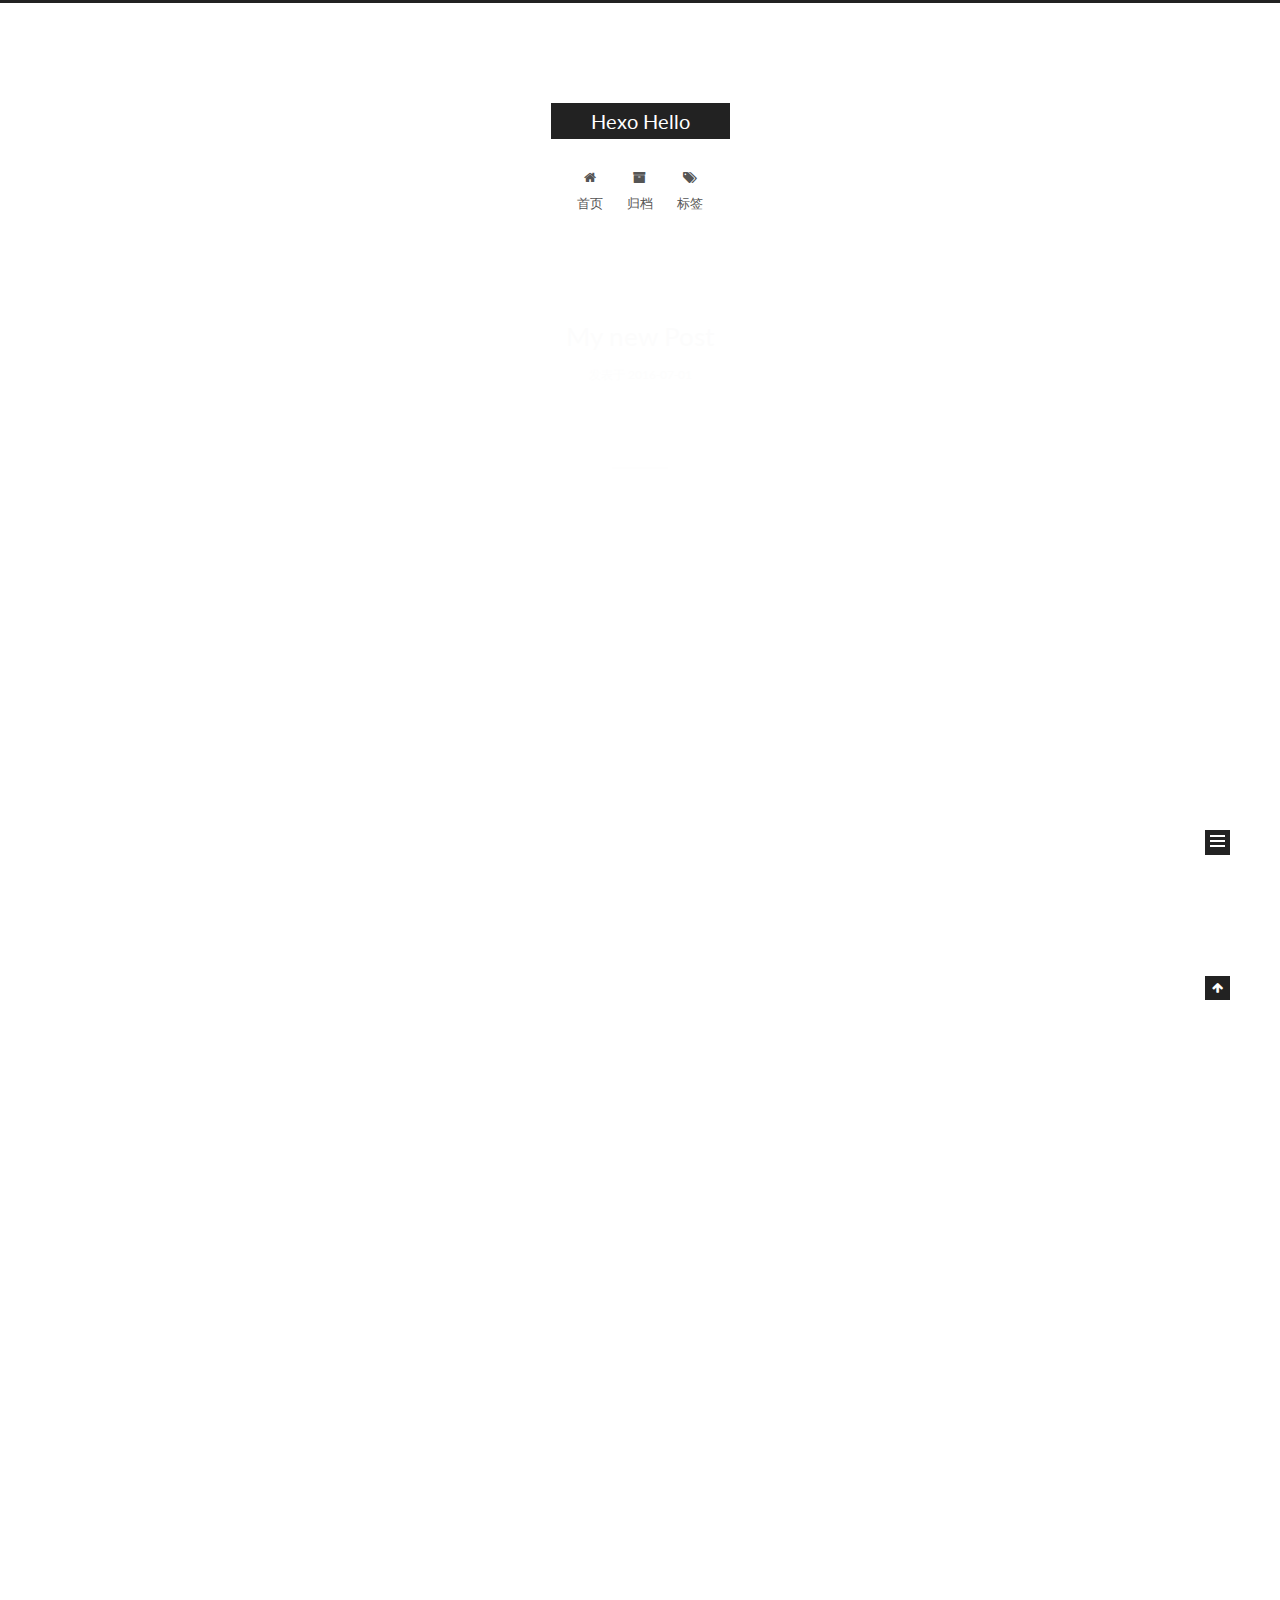
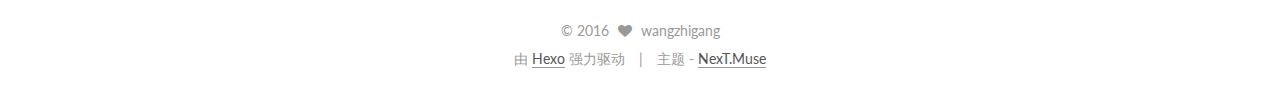
==== index.html @ 9150756c "Site updated: 2016-07-02 09:40:14" ====
<!doctype html>



  


<html class="theme-next muse use-motion">
<head>
  <meta charset="UTF-8"/>
<meta http-equiv="X-UA-Compatible" content="IE=edge,chrome=1" />
<meta name="viewport" content="width=device-width, initial-scale=1, maximum-scale=1"/>



<meta http-equiv="Cache-Control" content="no-transform" />
<meta http-equiv="Cache-Control" content="no-siteapp" />












  
  
  <link href="/vendors/fancybox/source/jquery.fancybox.css?v=2.1.5" rel="stylesheet" type="text/css" />




  
  
  
  

  
    
    
  

  

  

  

  

  
    
    
    <link href="//fonts.googleapis.com/css?family=Lato:300,300italic,400,400italic,700,700italic&subset=latin,latin-ext" rel="stylesheet" type="text/css">
  






<link href="/vendors/font-awesome/css/font-awesome.min.css?v=4.4.0" rel="stylesheet" type="text/css" />

<link href="/css/main.css?v=5.0.1" rel="stylesheet" type="text/css" />


  <meta name="keywords" content="Hexo, NexT" />








  <link rel="shortcut icon" type="image/x-icon" href="/favicon.ico?v=5.0.1" />






<meta property="og:type" content="website">
<meta property="og:title" content="Hexo Hello">
<meta property="og:url" content="http://yoursite.com/index.html">
<meta property="og:site_name" content="Hexo Hello">
<meta name="twitter:card" content="summary">
<meta name="twitter:title" content="Hexo Hello">



<script type="text/javascript" id="hexo.configuration">
  var NexT = window.NexT || {};
  var CONFIG = {
    scheme: 'Muse',
    sidebar: {"position":"left","display":"post"},
    fancybox: true,
    motion: true,
    duoshuo: {
      userId: 0,
      author: '博主'
    }
  };
</script>




  <link rel="canonical" href="http://yoursite.com/"/>

  <title> Hexo Hello </title>
</head>

<body itemscope itemtype="http://schema.org/WebPage" lang="zh-Hans">

  










  
  
    
  

  <div class="container one-collumn sidebar-position-left 
   page-home 
 ">
    <div class="headband"></div>

    <header id="header" class="header" itemscope itemtype="http://schema.org/WPHeader">
      <div class="header-inner"><div class="site-meta ">
  

  <div class="custom-logo-site-title">
    <a href="/"  class="brand" rel="start">
      <span class="logo-line-before"><i></i></span>
      <span class="site-title">Hexo Hello</span>
      <span class="logo-line-after"><i></i></span>
    </a>
  </div>
  <p class="site-subtitle"></p>
</div>

<div class="site-nav-toggle">
  <button>
    <span class="btn-bar"></span>
    <span class="btn-bar"></span>
    <span class="btn-bar"></span>
  </button>
</div>

<nav class="site-nav">
  

  
    <ul id="menu" class="menu">
      
        
        <li class="menu-item menu-item-home">
          <a href="/" rel="section">
            
              <i class="menu-item-icon fa fa-fw fa-home"></i> <br />
            
            首页
          </a>
        </li>
      
        
        <li class="menu-item menu-item-archives">
          <a href="/archives" rel="section">
            
              <i class="menu-item-icon fa fa-fw fa-archive"></i> <br />
            
            归档
          </a>
        </li>
      
        
        <li class="menu-item menu-item-tags">
          <a href="/tags" rel="section">
            
              <i class="menu-item-icon fa fa-fw fa-tags"></i> <br />
            
            标签
          </a>
        </li>
      

      
    </ul>
  

  
</nav>

 </div>
    </header>

    <main id="main" class="main">
      <div class="main-inner">
        <div class="content-wrap">
          <div id="content" class="content">
            
  <section id="posts" class="posts-expand">
    
      

  
  

  
  
  

  <article class="post post-type-normal " itemscope itemtype="http://schema.org/Article">

    
      <header class="post-header">

        
        
          <h1 class="post-title" itemprop="name headline">
            
            
              
                
                <a class="post-title-link" href="/2016/07/01/My-new-Post/" itemprop="url">
                  My new Post
                </a>
              
            
          </h1>
        

        <div class="post-meta">
          <span class="post-time">
            <span class="post-meta-item-icon">
              <i class="fa fa-calendar-o"></i>
            </span>
            <span class="post-meta-item-text">发表于</span>
            <time itemprop="dateCreated" datetime="2016-07-01T17:10:19+08:00" content="2016-07-01">
              2016-07-01
            </time>
          </span>

          

          
            
          

          

          
          

          
        </div>
      </header>
    


    <div class="post-body" itemprop="articleBody">

      
      

      
        
          
            
          
        
      
    </div>

    <div>
      
    </div>

    <div>
      
    </div>

    <footer class="post-footer">
      

      

      
      
        <div class="post-eof"></div>
      
    </footer>
  </article>


    
      

  
  

  
  
  

  <article class="post post-type-normal " itemscope itemtype="http://schema.org/Article">

    
      <header class="post-header">

        
        
          <h1 class="post-title" itemprop="name headline">
            
            
              
                
                <a class="post-title-link" href="/2016/07/01/hello-world/" itemprop="url">
                  Hello World
                </a>
              
            
          </h1>
        

        <div class="post-meta">
          <span class="post-time">
            <span class="post-meta-item-icon">
              <i class="fa fa-calendar-o"></i>
            </span>
            <span class="post-meta-item-text">发表于</span>
            <time itemprop="dateCreated" datetime="2016-07-01T16:45:03+08:00" content="2016-07-01">
              2016-07-01
            </time>
          </span>

          

          
            
          

          

          
          

          
        </div>
      </header>
    


    <div class="post-body" itemprop="articleBody">

      
      

      
        
          
            <p>Welcome to <a href="https://hexo.io/" target="_blank" rel="external">Hexo</a>! This is your very first post. Check <a href="https://hexo.io/docs/" target="_blank" rel="external">documentation</a> for more info. If you get any problems when using Hexo, you can find the answer in <a href="https://hexo.io/docs/troubleshooting.html" target="_blank" rel="external">troubleshooting</a> or you can ask me on <a href="https://github.com/hexojs/hexo/issues" target="_blank" rel="external">GitHub</a>.</p>
<h2 id="Quick-Start"><a href="#Quick-Start" class="headerlink" title="Quick Start"></a>Quick Start</h2><h3 id="Create-a-new-post"><a href="#Create-a-new-post" class="headerlink" title="Create a new post"></a>Create a new post</h3><figure class="highlight bash"><table><tr><td class="gutter"><pre><div class="line">1</div></pre></td><td class="code"><pre><div class="line">$ hexo new <span class="string">"My New Post"</span></div></pre></td></tr></table></figure>
<p>More info: <a href="https://hexo.io/docs/writing.html" target="_blank" rel="external">Writing</a></p>
<h3 id="Run-server"><a href="#Run-server" class="headerlink" title="Run server"></a>Run server</h3><figure class="highlight bash"><table><tr><td class="gutter"><pre><div class="line">1</div></pre></td><td class="code"><pre><div class="line">$ hexo server</div></pre></td></tr></table></figure>
<p>More info: <a href="https://hexo.io/docs/server.html" target="_blank" rel="external">Server</a></p>
<h3 id="Generate-static-files"><a href="#Generate-static-files" class="headerlink" title="Generate static files"></a>Generate static files</h3><figure class="highlight bash"><table><tr><td class="gutter"><pre><div class="line">1</div></pre></td><td class="code"><pre><div class="line">$ hexo generate</div></pre></td></tr></table></figure>
<p>More info: <a href="https://hexo.io/docs/generating.html" target="_blank" rel="external">Generating</a></p>
<h3 id="Deploy-to-remote-sites"><a href="#Deploy-to-remote-sites" class="headerlink" title="Deploy to remote sites"></a>Deploy to remote sites</h3><figure class="highlight bash"><table><tr><td class="gutter"><pre><div class="line">1</div></pre></td><td class="code"><pre><div class="line">$ hexo deploy</div></pre></td></tr></table></figure>
<p>More info: <a href="https://hexo.io/docs/deployment.html" target="_blank" rel="external">Deployment</a></p>

          
        
      
    </div>

    <div>
      
    </div>

    <div>
      
    </div>

    <footer class="post-footer">
      

      

      
      
        <div class="post-eof"></div>
      
    </footer>
  </article>


    
  </section>

  


          </div>
          


          

        </div>
        
          
  
  <div class="sidebar-toggle">
    <div class="sidebar-toggle-line-wrap">
      <span class="sidebar-toggle-line sidebar-toggle-line-first"></span>
      <span class="sidebar-toggle-line sidebar-toggle-line-middle"></span>
      <span class="sidebar-toggle-line sidebar-toggle-line-last"></span>
    </div>
  </div>

  <aside id="sidebar" class="sidebar">
    <div class="sidebar-inner">

      

      

      <section class="site-overview sidebar-panel  sidebar-panel-active ">
        <div class="site-author motion-element" itemprop="author" itemscope itemtype="http://schema.org/Person">
          <img class="site-author-image" itemprop="image"
               src="/images/avatar.gif"
               alt="wangzhigang" />
          <p class="site-author-name" itemprop="name">wangzhigang</p>
          <p class="site-description motion-element" itemprop="description"></p>
        </div>
        <nav class="site-state motion-element">
          <div class="site-state-item site-state-posts">
            <a href="/archives">
              <span class="site-state-item-count">2</span>
              <span class="site-state-item-name">日志</span>
            </a>
          </div>

          

          

        </nav>

        

        <div class="links-of-author motion-element">
          
        </div>

        
        

        
        

      </section>

      

    </div>
  </aside>


        
      </div>
    </main>

    <footer id="footer" class="footer">
      <div class="footer-inner">
        <div class="copyright" >
  
  &copy; 
  <span itemprop="copyrightYear">2016</span>
  <span class="with-love">
    <i class="fa fa-heart"></i>
  </span>
  <span class="author" itemprop="copyrightHolder">wangzhigang</span>
</div>

<div class="powered-by">
  由 <a class="theme-link" href="http://hexo.io">Hexo</a> 强力驱动
</div>

<div class="theme-info">
  主题 -
  <a class="theme-link" href="https://github.com/iissnan/hexo-theme-next">
    NexT.Muse
  </a>
</div>

        

        
      </div>
    </footer>

    <div class="back-to-top">
      <i class="fa fa-arrow-up"></i>
    </div>
  </div>

  

<script type="text/javascript">
  if (Object.prototype.toString.call(window.Promise) !== '[object Function]') {
    window.Promise = null;
  }
</script>









  



  
  <script type="text/javascript" src="/vendors/jquery/index.js?v=2.1.3"></script>

  
  <script type="text/javascript" src="/vendors/fastclick/lib/fastclick.min.js?v=1.0.6"></script>

  
  <script type="text/javascript" src="/vendors/jquery_lazyload/jquery.lazyload.js?v=1.9.7"></script>

  
  <script type="text/javascript" src="/vendors/velocity/velocity.min.js?v=1.2.1"></script>

  
  <script type="text/javascript" src="/vendors/velocity/velocity.ui.min.js?v=1.2.1"></script>

  
  <script type="text/javascript" src="/vendors/fancybox/source/jquery.fancybox.pack.js?v=2.1.5"></script>


  


  <script type="text/javascript" src="/js/src/utils.js?v=5.0.1"></script>

  <script type="text/javascript" src="/js/src/motion.js?v=5.0.1"></script>



  
  

  

  


  <script type="text/javascript" src="/js/src/bootstrap.js?v=5.0.1"></script>



  



  




  
  
  

  

  

</body>
</html>
---- css/main.css ----
/* normalize.css v3.0.2 | MIT License | git.io/normalize */
html {
  font-family: sans-serif; /* 1 */
  -ms-text-size-adjust: 100%; /* 2 */
  -webkit-text-size-adjust: 100%; /* 2 */
}
body {
  margin: 0;
}
article,
aside,
details,
figcaption,
figure,
footer,
header,
hgroup,
main,
menu,
nav,
section,
summary {
  display: block;
}
audio,
canvas,
progress,
video {
  display: inline-block; /* 1 */
  vertical-align: baseline; /* 2 */
}
audio:not([controls]) {
  display: none;
  height: 0;
}
[hidden],
template {
  display: none;
}
a {
  background-color: transparent;
}
a:active,
a:hover {
  outline: 0;
}
abbr[title] {
  border-bottom: 1px dotted;
}
b,
strong {
  font-weight: bold;
}
dfn {
  font-style: italic;
}
h1 {
  font-size: 2em;
  margin: 0.67em 0;
}
mark {
  background: #ff0;
  color: #000;
}
small {
  font-size: 80%;
}
sub,
sup {
  font-size: 75%;
  line-height: 0;
  position: relative;
  vertical-align: baseline;
}
sup {
  top: -0.5em;
}
sub {
  bottom: -0.25em;
}
img {
  border: 0;
}
svg:not(:root) {
  overflow: hidden;
}
figure {
  margin: 1em 40px;
}
hr {
  -moz-box-sizing: content-box;
  box-sizing: content-box;
  height: 0;
}
pre {
  overflow: auto;
}
code,
kbd,
pre,
samp {
  font-family: monospace, monospace;
  font-size: 1em;
}
button,
input,
optgroup,
select,
textarea {
  color: inherit; /* 1 */
  font: inherit; /* 2 */
  margin: 0; /* 3 */
}
button {
  overflow: visible;
}
button,
select {
  text-transform: none;
}
button,
html input[type="button"],
input[type="reset"],
input[type="submit"] {
  -webkit-appearance: button; /* 2 */
  cursor: pointer; /* 3 */
}
button[disabled],
html input[disabled] {
  cursor: default;
}
button::-moz-focus-inner,
input::-moz-focus-inner {
  border: 0;
  padding: 0;
}
input {
  line-height: normal;
}
input[type="checkbox"],
input[type="radio"] {
  box-sizing: border-box; /* 1 */
  padding: 0; /* 2 */
}
input[type="number"]::-webkit-inner-spin-button,
input[type="number"]::-webkit-outer-spin-button {
  height: auto;
}
input[type="search"] {
  -webkit-appearance: textfield; /* 1 */
  -moz-box-sizing: content-box;
  -webkit-box-sizing: content-box; /* 2 */
  box-sizing: content-box;
}
input[type="search"]::-webkit-search-cancel-button,
input[type="search"]::-webkit-search-decoration {
  -webkit-appearance: none;
}
fieldset {
  border: 1px solid #c0c0c0;
  margin: 0 2px;
  padding: 0.35em 0.625em 0.75em;
}
legend {
  border: 0; /* 1 */
  padding: 0; /* 2 */
}
textarea {
  overflow: auto;
}
optgroup {
  font-weight: bold;
}
table {
  border-collapse: collapse;
  border-spacing: 0;
}
td,
th {
  padding: 0;
}
::selection {
  background: #262a30;
  color: #fff;
}
body {
  position: relative;
  font-family: 'Lato', "PingFang SC", "Microsoft YaHei", sans-serif;
  font-size: 14px;
  line-height: 2;
  color: #555;
  background: #fff;
}
@media (max-width: 767px) {
  body {
    padding-right: 0 !important;
  }
}
@media (min-width: 768px) and (max-width: 991px) {
  body {
    padding-right: 0 !important;
  }
}
@media (min-width: 1600px) {
  body {
    font-size: 16px;
  }
}
h1,
h2,
h3,
h4,
h5,
h6 {
  margin: 0;
  padding: 0;
  font-weight: bold;
  line-height: 1.5;
  font-family: 'Lato', "PingFang SC", "Microsoft YaHei", sans-serif;
}
h2,
h3,
h4,
h5,
h6 {
  margin: 20px 0 15px;
}
h1 {
  font-size: 22px;
}
@media (max-width: 767px) {
  h1 {
    font-size: 18px;
  }
}
h2 {
  font-size: 20px;
}
@media (max-width: 767px) {
  h2 {
    font-size: 16px;
  }
}
h3 {
  font-size: 18px;
}
@media (max-width: 767px) {
  h3 {
    font-size: 14px;
  }
}
h4 {
  font-size: 16px;
}
@media (max-width: 767px) {
  h4 {
    font-size: 12px;
  }
}
h5 {
  font-size: 14px;
}
@media (max-width: 767px) {
  h5 {
    font-size: 10px;
  }
}
h6 {
  font-size: 12px;
}
@media (max-width: 767px) {
  h6 {
    font-size: 8px;
  }
}
p {
  margin: 0 0 25px 0;
}
a {
  color: #555;
  text-decoration: none;
  border-bottom: 1px solid #999;
  word-wrap: break-word;
}
a:hover {
  color: #222;
  border-bottom-color: #222;
}
ul {
  list-style: none;
}
blockquote {
  margin: 0;
  padding: 0;
}
img {
  display: block;
  margin: auto;
  max-width: 100%;
  height: auto;
}
hr {
  margin: 40px 0;
  height: 3px;
  border: none;
  background-color: #ddd;
  background-image: repeating-linear-gradient(-45deg, #fff, #fff 4px, transparent 4px, transparent 8px);
}
blockquote {
  padding: 0 15px;
  color: #666;
  border-left: 4px solid #ddd;
}
blockquote cite::before {
  content: "-";
  padding: 0 5px;
}
dt {
  font-weight: 700;
}
dd {
  margin: 0;
  padding: 0;
}
.text-left {
  text-align: left;
}
.text-center {
  text-align: center;
}
.text-right {
  text-align: right;
}
.text-justify {
  text-align: justify;
}
.text-nowrap {
  white-space: nowrap;
}
.text-lowercase {
  text-transform: lowercase;
}
.text-uppercase {
  text-transform: uppercase;
}
.text-capitalize {
  text-transform: capitalize;
}
.center-block {
  display: block;
  margin-left: auto;
  margin-right: auto;
}
.clearfix:before,
.clearfix:after {
  content: " ";
  display: table;
}
.clearfix:after {
  clear: both;
}
.pullquote {
  width: 45%;
}
.pullquote.left {
  float: left;
  margin-left: 5px;
  margin-right: 10px;
}
.pullquote.right {
  float: right;
  margin-left: 10px;
  margin-right: 5px;
}
.affix.affix.affix {
  position: fixed;
}
.translation {
  margin-top: -20px;
  font-size: 14px;
  color: #999;
}
.scrollbar-measure {
  width: 100px;
  height: 100px;
  overflow: scroll;
  position: absolute;
  top: -9999px;
}
.use-motion .motion-element {
  opacity: 0;
}
#local-search-input {
  padding: 3px;
  border: none;
  text-indent: 14px;
  border-radius: 0;
  width: 140px;
  outline: none;
  border-bottom: 1px solid #999;
  background: inherit;
  opacity: 0.5;
}
#local-search-input:focus {
  opacity: 1;
}
.search-icon {
  position: absolute;
  top: 9px;
}
table {
  margin: 20px 0;
  width: 100%;
  border-collapse: collapse;
  border-spacing: 0;
  border: 1px solid #ddd;
  font-size: 14px;
  table-layout: fixed;
  word-wrap: break-all;
}
table>tbody>tr:nth-of-type(odd) {
  background-color: #f9f9f9;
}
table>tbody>tr:hover {
  background-color: #f5f5f5;
}
caption,
th,
td {
  padding: 8px;
  text-align: left;
  vertical-align: middle;
  font-weight: normal;
}
th,
td {
  border-bottom: 3px solid #ddd;
  border-right: 1px solid #eee;
}
th {
  padding-bottom: 10px;
  font-weight: 700;
}
td {
  border-bottom-width: 1px;
}
html,
body {
  height: 100%;
}
.container {
  position: relative;
  min-height: 100%;
}
.header-inner {
  margin: 0 auto;
  padding: 100px 0 70px;
  width: 700px;
}
@media (min-width: 1600px) {
  .container .header-inner {
    width: 900px;
  }
}
.main {
  padding-bottom: 150px;
}
.main-inner {
  margin: 0 auto;
  width: 700px;
}
@media (min-width: 1600px) {
  .container .main-inner {
    width: 900px;
  }
}
.footer {
  position: absolute;
  left: 0;
  bottom: 0;
  width: 100%;
  min-height: 50px;
}
.footer-inner {
  box-sizing: border-box;
  margin: 20px auto;
  width: 700px;
}
@media (min-width: 1600px) {
  .container .footer-inner {
    width: 900px;
  }
}
pre,
.highlight {
  overflow: auto;
  margin: 20px 0;
  padding: 15px;
  font-size: 13px;
  color: #4d4d4c;
  background: #f7f7f7;
  line-height: 1.6;
}
pre,
code {
  font-family: consolas, Menlo, "PingFang SC", "Microsoft YaHei", monospace;
}
code {
  padding: 2px 4px;
  word-break: break-all;
  color: #555;
  background: #eee;
  border-radius: 4px;
  font-size: 13px;
}
pre code {
  padding: 0;
  color: #4d4d4c;
  background: none;
  text-shadow: none;
}
.highlight pre {
  border: none;
  margin: 0;
  padding: 1px;
}
.highlight table {
  margin: 0;
  width: auto;
  border: none;
}
.highlight td {
  border: none;
  padding: 0;
}
.highlight figcaption {
  font-size: 1em;
  color: #4d4d4c;
  line-height: 1em;
  margin-bottom: 1em;
}
.highlight figcaption:before,
.highlight figcaption:after {
  content: " ";
  display: table;
}
.highlight figcaption:after {
  clear: both;
}
.highlight figcaption a {
  float: right;
  color: #4d4d4c;
}
.highlight figcaption a:hover {
  border-bottom-color: #4d4d4c;
}
.highlight .gutter pre {
  color: #666;
  text-align: right;
  padding-right: 20px;
}
.highlight .line {
  height: 20px;
}
.gist table {
  width: auto;
}
.gist table td {
  border: none;
}
pre .comment {
  color: #8e908c;
}
pre .variable,
pre .attribute,
pre .tag,
pre .regexp,
pre .ruby .constant,
pre .xml .tag .title,
pre .xml .pi,
pre .xml .doctype,
pre .html .doctype,
pre .css .id,
pre .css .class,
pre .css .pseudo {
  color: #c82829;
}
pre .number,
pre .preprocessor,
pre .built_in,
pre .literal,
pre .params,
pre .constant,
pre .command {
  color: #f5871f;
}
pre .ruby .class .title,
pre .css .rules .attribute,
pre .string,
pre .value,
pre .inheritance,
pre .header,
pre .ruby .symbol,
pre .xml .cdata,
pre .special,
pre .number,
pre .formula {
  color: #718c00;
}
pre .title,
pre .css .hexcolor {
  color: #3e999f;
}
pre .function,
pre .python .decorator,
pre .python .title,
pre .ruby .function .title,
pre .ruby .title .keyword,
pre .perl .sub,
pre .javascript .title,
pre .coffeescript .title {
  color: #4271ae;
}
pre .keyword,
pre .javascript .function {
  color: #8959a8;
}
.full-image.full-image.full-image {
  border: none;
  max-width: 100%;
  width: auto;
  margin: 20px auto;
}
@media (min-width: 992px) {
  .full-image.full-image.full-image {
    max-width: none;
    width: 126%;
    margin: 0 -13%;
  }
}
.blockquote-center,
.page-home .post-type-quote blockquote,
.page-post-detail .post-type-quote blockquote {
  position: relative;
  margin: 40px 0;
  padding: 0;
  border-left: none;
  text-align: center;
}
.blockquote-center::before,
.page-home .post-type-quote blockquote::before,
.page-post-detail .post-type-quote blockquote::before,
.blockquote-center::after,
.page-home .post-type-quote blockquote::after,
.page-post-detail .post-type-quote blockquote::after {
  position: absolute;
  content: ' ';
  display: block;
  width: 100%;
  height: 24px;
  opacity: 0.2;
  background-repeat: no-repeat;
  background-position: 0 -6px;
  background-size: 22px 22px;
}
.blockquote-center::before,
.page-home .post-type-quote blockquote::before,
.page-post-detail .post-type-quote blockquote::before {
  top: -20px;
  background-image: url("../images/quote-l.svg");
  border-top: 1px solid #ccc;
}
.blockquote-center::after,
.page-home .post-type-quote blockquote::after,
.page-post-detail .post-type-quote blockquote::after {
  bottom: -20px;
  background-image: url("../images/quote-r.svg");
  border-bottom: 1px solid #ccc;
  background-position: 100% 8px;
}
.blockquote-center p,
.page-home .post-type-quote blockquote p,
.page-post-detail .post-type-quote blockquote p,
.blockquote-center div,
.page-home .post-type-quote blockquote div,
.page-post-detail .post-type-quote blockquote div {
  text-align: center;
}
.post .post-body .group-picture img {
  box-sizing: border-box;
  padding: 0 3px;
  border: none;
}
.post .group-picture-row {
  overflow: hidden;
  margin-top: 6px;
}
.post .group-picture-row:first-child {
  margin-top: 0;
}
.post .group-picture-column {
  float: left;
}
.page-post-detail .post-body .group-picture-column {
  float: none;
  margin-top: 10px;
  width: auto !important;
}
.page-post-detail .post-body .group-picture-column img {
  margin: 0 auto;
}
.page-archive .group-picture-container {
  overflow: hidden;
}
.page-archive .group-picture-row {
  float: left;
}
.page-archive .group-picture-row:first-child {
  margin-top: 6px;
}
.page-archive .group-picture-column {
  max-width: 150px;
  max-height: 150px;
}
.btn {
  display: inline-block;
  padding: 0 20px;
  font-size: 14px;
  color: #fff;
  background: #222;
  border: 2px solid #222;
  text-decoration: none;
  border-radius: 0;
  transition-property: background-color;
  transition-duration: 0.2s;
  transition-timing-function: ease-in-out;
  transition-delay: 0s;
}
.btn:hover,
.post-more-link .btn:hover {
  border-color: #222;
  color: #222;
  background: #fff;
}
.btn-bar {
  display: block;
  width: 22px;
  height: 2px;
  background: #555;
  border-radius: 1px;
}
.btn-bar+.btn-bar {
  margin-top: 4px;
}
.pagination {
  margin: 120px 0 40px;
  text-align: center;
  border-top: 1px solid #eee;
}
.page-number-basic,
.pagination .prev,
.pagination .next,
.pagination .page-number,
.pagination .space {
  display: inline-block;
  position: relative;
  top: -1px;
  margin: 0 10px;
  padding: 0 10px;
  line-height: 30px;
}
@media (max-width: 767px) {
  .page-number-basic,
  .pagination .prev,
  .pagination .next,
  .pagination .page-number,
  .pagination .space {
    margin: 0 5px;
  }
}
.pagination .prev,
.pagination .next,
.pagination .page-number {
  border-bottom: 0;
  border-top: 1px solid #eee;
  transition-property: border-color;
  transition-duration: 0.2s;
  transition-timing-function: ease-in-out;
  transition-delay: 0s;
}
.pagination .prev:hover,
.pagination .next:hover,
.pagination .page-number:hover {
  border-top-color: #222;
}
.pagination .space {
  padding: 0;
  margin: 0;
}
.pagination .prev {
  margin-left: 0;
}
.pagination .next {
  margin-right: 0;
}
.pagination .page-number.current {
  color: #fff;
  background: #ccc;
  border-top-color: #ccc;
}
@media (max-width: 767px) {
  .pagination {
    border-top: none;
  }
  .pagination .prev,
  .pagination .next,
  .pagination .page-number {
    margin-bottom: 10px;
    border-top: 0;
    border-bottom: 1px solid #eee;
  }
  .pagination .prev:hover,
  .pagination .next:hover,
  .pagination .page-number:hover {
    border-bottom-color: #222;
  }
}
.comments {
  margin: 60px 20px 0;
}
.tag-cloud {
  text-align: center;
}
.tag-cloud a {
  display: inline-block;
  margin: 10px;
}
.back-to-top {
  box-sizing: border-box;
  position: fixed;
  bottom: -100px;
  right: 50px;
  z-index: 1050;
  padding: 0 6px;
  width: 25px;
  background: #222;
  font-size: 12px;
  opacity: 1;
  color: #fff;
  cursor: pointer;
  text-align: center;
  -webkit-transform: translateZ(0);
  transition-property: bottom;
  transition-duration: 0.2s;
  transition-timing-function: ease-in-out;
  transition-delay: 0s;
}
@media (max-width: 767px) {
  .back-to-top {
    display: none;
  }
}
@media (min-width: 768px) and (max-width: 991px) {
  .back-to-top {
    display: none;
  }
}
.back-to-top.back-to-top-on {
  bottom: 19px;
}
.header {
  background: #fff;
}
.header-inner {
  position: relative;
}
.headband {
  height: 3px;
  background: #222;
}
.site-meta {
  margin: 0;
  text-align: center;
}
@media (max-width: 767px) {
  .site-meta {
    text-align: center;
  }
}
.brand {
  position: relative;
  display: inline-block;
  padding: 0 40px;
  color: #fff;
  background: #222;
  border-bottom: none;
}
.brand:hover {
  color: #fff;
}
.logo {
  display: inline-block;
  margin-right: 5px;
  line-height: 36px;
  vertical-align: top;
}
.site-title {
  display: inline-block;
  vertical-align: top;
  line-height: 36px;
  font-size: 20px;
  font-weight: normal;
  font-family: 'Lato', "PingFang SC", "Microsoft YaHei", sans-serif;
}
.site-subtitle {
  margin-top: 10px;
  font-size: 13px;
  color: #999;
}
.use-motion .brand {
  opacity: 0;
}
.use-motion .logo,
.use-motion .site-title,
.use-motion .site-subtitle {
  opacity: 0;
  position: relative;
  top: -10px;
}
.site-nav-toggle {
  display: none;
  position: absolute;
  top: 10px;
  left: 10px;
}
@media (max-width: 767px) {
  .site-nav-toggle {
    display: block;
  }
}
.site-nav-toggle button {
  margin-top: 2px;
  padding: 9px 10px;
  background: transparent;
  border: none;
}
@media (max-width: 767px) {
  .site-nav {
    display: none;
    margin: 0 -10px;
    padding: 0 10px;
    clear: both;
    border-top: 1px solid #ddd;
  }
}
@media (min-width: 768px) and (max-width: 991px) {
  .site-nav {
    display: block !important;
  }
}
@media (min-width: 992px) {
  .site-nav {
    display: block !important;
  }
}
.menu {
  margin-top: 20px;
  padding-left: 0;
  text-align: center;
}
.menu .menu-item {
  display: inline-block;
  margin: 0 10px;
}
@media screen and (max-width: 767px) {
  .menu .menu-item {
    margin-top: 10px;
  }
}
.menu .menu-item a {
  display: block;
  font-size: 13px;
  text-transform: capitalize;
  line-height: inherit;
  border-bottom: 1px solid transparent;
  transition-property: border-color;
  transition-duration: 0.2s;
  transition-timing-function: ease-in-out;
  transition-delay: 0s;
}
.menu .menu-item a:hover {
  border-bottom-color: #222;
}
.menu .menu-item .fa {
  margin-right: 5px;
}
.use-motion .menu-item {
  opacity: 0;
}
.post-body {
  font-family: 'Lato', "PingFang SC", "Microsoft YaHei", sans-serif;
}
@media (max-width: 767px) {
  .post-body {
    word-break: break-word;
  }
}
.post-body .fancybox img {
  display: block !important;
  margin: 0 auto;
  cursor: pointer;
  cursor: zoom-in;
  cursor: -webkit-zoom-in;
}
.post-body .image-caption,
.post-body .figure .caption {
  margin: 10px auto 15px;
  text-align: center;
  font-size: 14px;
  color: #999;
  font-weight: bold;
  line-height: 1;
}
.post-sticky-flag {
  display: inline-block;
  font-size: 16px;
  -ms-transform: rotate(30deg);
  -webkit-transform: rotate(30deg);
  -moz-transform: rotate(30deg);
  -ms-transform: rotate(30deg);
  -o-transform: rotate(30deg);
  transform: rotate(30deg);
}
.posts-expand {
  padding-top: 40px;
}
@media (max-width: 767px) {
  .posts-expand {
    margin: 0 20px;
  }
  .post-body pre,
  .post-body .highlight {
    padding: 10px;
  }
  .post-body pre .gutter pre,
  .post-body .highlight .gutter pre {
    padding-right: 10px;
  }
}
@media (min-width: 992px) {
  .posts-expand .post-body {
    text-align: justify;
  }
}
.posts-expand .post-body h2,
.posts-expand .post-body h3,
.posts-expand .post-body h4,
.posts-expand .post-body h5,
.posts-expand .post-body h6 {
  padding-top: 10px;
}
.posts-expand .post-body h2 .header-anchor,
.posts-expand .post-body h3 .header-anchor,
.posts-expand .post-body h4 .header-anchor,
.posts-expand .post-body h5 .header-anchor,
.posts-expand .post-body h6 .header-anchor {
  float: right;
  margin-left: 10px;
  color: #ccc;
  border-bottom-style: none;
  visibility: hidden;
}
.posts-expand .post-body h2 .header-anchor:hover,
.posts-expand .post-body h3 .header-anchor:hover,
.posts-expand .post-body h4 .header-anchor:hover,
.posts-expand .post-body h5 .header-anchor:hover,
.posts-expand .post-body h6 .header-anchor:hover {
  color: inherit;
}
.posts-expand .post-body h2:hover .header-anchor,
.posts-expand .post-body h3:hover .header-anchor,
.posts-expand .post-body h4:hover .header-anchor,
.posts-expand .post-body h5:hover .header-anchor,
.posts-expand .post-body h6:hover .header-anchor {
  visibility: visible;
}
.posts-expand .post-body ul li {
  list-style: circle;
}
.posts-expand .post-body img {
  box-sizing: border-box;
  margin: auto;
  padding: 3px;
  border: 1px solid #ddd;
}
.posts-expand .fancybox img {
  margin: 0 auto;
}
@media (max-width: 767px) {
  .posts-collapse {
    margin: 0 20px;
  }
  .posts-collapse .post-title,
  .posts-collapse .post-meta {
    display: block;
    width: auto;
    text-align: left;
  }
}
.posts-collapse {
  position: relative;
  z-index: 1010;
  margin-left: 55px;
}
.posts-collapse::after {
  content: " ";
  position: absolute;
  top: 20px;
  left: 0;
  margin-left: -2px;
  width: 4px;
  height: 100%;
  background: #f5f5f5;
  z-index: -1;
}
@media (max-width: 767px) {
  .posts-collapse {
    margin: 0 20px;
  }
}
.posts-collapse .collection-title {
  position: relative;
  margin: 60px 0;
}
.posts-collapse .collection-title h2 {
  margin-left: 20px;
}
.posts-collapse .collection-title small {
  color: #bbb;
}
.posts-collapse .collection-title::before {
  content: " ";
  position: absolute;
  left: 0;
  top: 50%;
  margin-left: -4px;
  margin-top: -4px;
  width: 8px;
  height: 8px;
  background: #bbb;
  border-radius: 50%;
}
.posts-collapse .post {
  margin: 30px 0;
}
.posts-collapse .post-header {
  position: relative;
  transition-duration: 0.2s;
  transition-timing-function: ease-in-out;
  transition-delay: 0s;
  transition-property: border;
  border-bottom: 1px dashed #ccc;
}
.posts-collapse .post-header::before {
  content: " ";
  position: absolute;
  left: 0;
  top: 12px;
  width: 6px;
  height: 6px;
  margin-left: -4px;
  background: #bbb;
  border-radius: 50%;
  border: 1px solid #fff;
  transition-duration: 0.2s;
  transition-timing-function: ease-in-out;
  transition-delay: 0s;
  transition-property: background;
}
.posts-collapse .post-header:hover {
  border-bottom-color: #666;
}
.posts-collapse .post-header:hover::before {
  background: #222;
}
.posts-collapse .post-meta {
  position: absolute;
  font-size: 12px;
  left: 20px;
  top: 5px;
}
.posts-collapse .post-comments-count {
  display: none;
}
.posts-collapse .post-title {
  margin-left: 60px;
  font-size: 16px;
  font-weight: normal;
  line-height: inherit;
}
.posts-collapse .post-title::after {
  margin-left: 3px;
  opacity: 0.6;
}
.posts-collapse .post-title a {
  color: #666;
  border-bottom: none;
}
.page-home .post-type-quote .post-header,
.page-post-detail .post-type-quote .post-header,
.page-home .post-type-quote .post-tags,
.page-post-detail .post-type-quote .post-tags {
  display: none;
}
.posts-expand .post-title {
  font-size: 26px;
  text-align: center;
  word-break: break-word;
  font-weight: 400;
}
@media (max-width: 767px) {
  .posts-expand .post-title {
    font-size: 22px;
  }
}
.posts-expand .post-title-link {
  display: inline-block;
  position: relative;
  color: #555;
  border-bottom: none;
  line-height: 1.2;
  vertical-align: top;
}
.posts-expand .post-title-link::before {
  content: "";
  position: absolute;
  width: 100%;
  height: 2px;
  bottom: 0;
  left: 0;
  background-color: #000;
  visibility: hidden;
  -webkit-transform: scaleX(0);
  -moz-transform: scaleX(0);
  -ms-transform: scaleX(0);
  -o-transform: scaleX(0);
  transform: scaleX(0);
  transition-duration: 0.2s;
  transition-timing-function: ease-in-out;
  transition-delay: 0s;
}
.posts-expand .post-title-link:hover::before {
  visibility: visible;
  -webkit-transform: scaleX(1);
  -moz-transform: scaleX(1);
  -ms-transform: scaleX(1);
  -o-transform: scaleX(1);
  transform: scaleX(1);
}
.posts-expand .post-title-link .fa {
  font-size: 16px;
}
.posts-expand .post-meta {
  margin: 3px 0 60px 0;
  color: #999;
  font-family: 'Lato', "PingFang SC", "Microsoft YaHei", sans-serif;
  font-size: 12px;
  text-align: center;
}
.posts-expand .post-meta .post-category-list {
  display: inline-block;
  margin: 0;
  padding: 3px;
}
.posts-expand .post-meta .post-category-list-link {
  color: #999;
}
.post-meta-item-icon {
  display: none;
  margin-right: 3px;
}
@media (min-width: 768px) and (max-width: 991px) {
  .post-meta-item-icon {
    display: inline-block;
  }
}
@media (max-width: 767px) {
  .post-meta-item-icon {
    display: inline-block;
  }
}
@media (min-width: 768px) and (max-width: 991px) {
  .post-meta-item-text {
    display: none;
  }
}
@media (max-width: 767px) {
  .post-meta-item-text {
    display: none;
  }
}
@media (max-width: 767px) {
  .posts-expand .post-comments-count {
    display: none;
  }
}
.post-more-link {
  margin-top: 50px;
}
.post-more-link .btn {
  color: #fff;
  font-size: 14px;
  background: #222;
  border-radius: 0;
  line-height: 2;
}
.posts-expand .post-tags {
  margin-top: 40px;
  text-align: center;
}
.posts-expand .post-tags a {
  display: inline-block;
  margin-right: 10px;
  font-size: 13px;
}
.post-nav {
  overflow: hidden;
  margin-top: 60px;
  padding: 10px;
  white-space: nowrap;
  border-top: 1px solid #eee;
}
.post-nav-item {
  display: inline-block;
  width: 50%;
  white-space: normal;
}
.post-nav-item a {
  position: relative;
  display: inline-block;
  line-height: 25px;
  font-size: 14px;
  color: #555;
  border-bottom: none;
}
.post-nav-item a:hover {
  color: #222;
  border-bottom: none;
}
.post-nav-item a:active {
  top: 2px;
}
.post-nav-item a i {
  font-size: 12px;
}
.post-nav-prev {
  text-align: right;
}
.posts-expand .post-eof {
  display: block;
  margin: 80px auto 60px;
  width: 8%;
  height: 1px;
  background: #ccc;
  text-align: center;
}
.post:last-child .post-eof.post-eof.post-eof {
  display: none;
}
.post-gallery {
  display: table;
  table-layout: fixed;
  width: 100%;
  border-collapse: separate;
}
.post-gallery-row {
  display: table-row;
}
.post-gallery .post-gallery-img {
  display: table-cell;
  text-align: center;
  vertical-align: middle;
  border: none;
}
.post-gallery .post-gallery-img img {
  max-width: 100%;
  max-height: 100%;
  border: none;
}
.fancybox-close,
.fancybox-close:hover {
  border: none;
}
.sidebar {
  position: fixed;
  right: 0;
  top: 0;
  bottom: 0;
  width: 0;
  z-index: 1040;
  box-shadow: inset 0 2px 6px #000;
  background: #222;
  -webkit-transform: translateZ(0);
}
.sidebar a {
  color: #999;
  border-bottom-color: #555;
}
.sidebar a:hover {
  color: #eee;
}
@media (min-width: 768px) and (max-width: 991px) {
  .sidebar {
    display: none !important;
  }
}
@media (max-width: 767px) {
  .sidebar {
    display: none !important;
  }
}
.sidebar-inner {
  position: relative;
  padding: 20px 10px;
  color: #999;
  text-align: center;
}
.sidebar-toggle {
  position: fixed;
  right: 50px;
  bottom: 45px;
  width: 15px;
  height: 15px;
  padding: 5px;
  background: #222;
  line-height: 0;
  z-index: 1050;
  cursor: pointer;
  -webkit-transform: translateZ(0);
}
@media (min-width: 768px) and (max-width: 991px) {
  .sidebar-toggle {
    display: none;
  }
}
@media (max-width: 767px) {
  .sidebar-toggle {
    display: none;
  }
}
.sidebar-toggle-line {
  position: relative;
  display: inline-block;
  vertical-align: top;
  height: 2px;
  width: 100%;
  background: #fff;
  margin-top: 3px;
}
.sidebar-toggle-line:first-child {
  margin-top: 0;
}
.site-author-image {
  display: block;
  margin: 0 auto;
  padding: 2px;
  max-width: 96px;
  height: auto;
  border: 2px solid #333;
}
.site-author-name {
  margin: 5px 0 0;
  text-align: center;
  color: #f5f5f5;
  font-weight: normal;
}
.site-description {
  margin-top: 5px;
  text-align: center;
  font-size: 14px;
  color: #999;
}
.site-state {
  overflow: hidden;
  line-height: 1.4;
  white-space: nowrap;
  text-align: center;
}
.site-state-item {
  display: inline-block;
  padding: 0 15px;
  border-left: 1px solid #333;
}
.site-state-item:first-child {
  border-left: none;
}
.site-state-item a {
  border-bottom: none;
}
.site-state-item-count {
  display: block;
  text-align: center;
  color: inherit;
  font-weight: 600;
  font-size: 18px;
}
.site-state-item-name {
  font-size: 13px;
  color: inherit;
}
.feed-link {
  margin-top: 20px;
}
.feed-link a {
  display: inline-block;
  padding: 0 15px;
  color: #fc6423;
  border: 1px solid #fc6423;
  border-radius: 4px;
}
.feed-link a i {
  color: #fc6423;
  font-size: 14px;
}
.feed-link a:hover {
  color: #fff;
  background: #fc6423;
}
.feed-link a:hover i {
  color: #fff;
}
.links-of-author {
  margin-top: 20px;
}
.links-of-author a {
  display: inline-block;
  vertical-align: middle;
  margin-right: 10px;
  margin-bottom: 10px;
  border-bottom-color: #555;
  font-size: 13px;
}
.links-of-author a:before {
  display: inline-block;
  vertical-align: middle;
  margin-right: 3px;
  content: " ";
  width: 4px;
  height: 4px;
  border-radius: 50%;
  background: #85ccad;
}
.links-of-blogroll {
  font-size: 13px;
}
.links-of-blogroll-title {
  margin-top: 20px;
  font-size: 14px;
  font-weight: 600;
}
.links-of-blogroll-list {
  margin: 0;
  padding: 0;
}
.links-of-blogroll-item {
  padding: 2px 10px;
}
.sidebar-nav {
  margin: 0 0 20px;
  padding-left: 0;
}
.sidebar-nav li {
  display: inline-block;
  cursor: pointer;
  border-bottom: 1px solid transparent;
  font-size: 14px;
  color: #555;
}
.sidebar-nav li:hover {
  color: #f5f5f5;
}
.page-post-detail .sidebar-nav-toc {
  padding: 0 5px;
}
.page-post-detail .sidebar-nav-overview {
  margin-left: 10px;
}
.sidebar-nav .sidebar-nav-active {
  color: #87daff;
  border-bottom-color: #87daff;
}
.sidebar-nav .sidebar-nav-active:hover {
  color: #87daff;
}
.sidebar-panel {
  display: none;
}
.sidebar-panel-active {
  display: block;
}
.post-toc-empty {
  font-size: 14px;
  color: #666;
}
.post-toc-wrap {
  overflow: hidden;
}
.post-toc {
  overflow: auto;
}
.post-toc ol {
  margin: 0;
  padding: 0 2px 5px 10px;
  text-align: left;
  list-style: none;
  font-size: 14px;
}
.post-toc ol > ol {
  padding-left: 0;
}
.post-toc ol a {
  transition-duration: 0.2s;
  transition-timing-function: ease-in-out;
  transition-delay: 0s;
  transition-property: all;
  color: #999;
  border-bottom-color: #555;
}
.post-toc ol a:hover {
  color: #ccc;
  border-bottom-color: #ccc;
}
.post-toc .nav-item {
  overflow: hidden;
  text-overflow: ellipsis;
  white-space: nowrap;
  line-height: 1.8;
}
.post-toc .nav .nav-child {
  display: none;
}
.post-toc .nav .active > .nav-child {
  display: block;
}
.post-toc .nav .active-current > .nav-child {
  display: block;
}
.post-toc .nav .active-current > .nav-child > .nav-item {
  display: block;
}
.post-toc .nav .active > a {
  color: #87daff;
  border-bottom-color: #87daff;
}
.post-toc .nav .active-current > a {
  color: #87daff;
}
.post-toc .nav .active-current > a:hover {
  color: #87daff;
}
.footer {
  font-size: 14px;
  color: #999;
}
.footer img {
  border: none;
}
.footer-inner {
  text-align: center;
}
.with-love {
  display: inline-block;
  margin: 0 5px;
}
.powered-by,
.theme-info {
  display: inline-block;
}
.powered-by {
  margin-right: 10px;
}
.powered-by::after {
  content: "|";
  padding-left: 10px;
}
.cc-license {
  margin-top: 10px;
  text-align: center;
}
.cc-license .cc-opacity {
  opacity: 0.7;
  border-bottom: none;
}
.cc-license .cc-opacity:hover {
  opacity: 0.9;
}
.cc-license img {
  display: inline-block;
}
.theme-next #ds-thread #ds-reset {
  color: #555;
}
.theme-next #ds-thread #ds-reset .ds-replybox {
  margin-bottom: 30px;
}
.theme-next #ds-thread #ds-reset .ds-replybox .ds-avatar,
.theme-next #ds-reset .ds-avatar img {
  box-shadow: none;
}
.theme-next #ds-thread #ds-reset .ds-textarea-wrapper {
  border-color: #c7d4e1;
  background: none;
  border-top-right-radius: 3px;
  border-top-left-radius: 3px;
}
.theme-next #ds-thread #ds-reset .ds-textarea-wrapper textarea {
  height: 60px;
}
.theme-next #ds-reset .ds-rounded-top {
  border-radius: 0;
}
.theme-next #ds-thread #ds-reset .ds-post-toolbar {
  box-sizing: border-box;
  border: 1px solid #c7d4e1;
  background: #f6f8fa;
}
.theme-next #ds-thread #ds-reset .ds-post-options {
  height: 40px;
  border: none;
  background: none;
}
.theme-next #ds-thread #ds-reset .ds-toolbar-buttons {
  top: 11px;
}
.theme-next #ds-thread #ds-reset .ds-sync {
  top: 5px;
}
.theme-next #ds-thread #ds-reset .ds-post-button {
  top: 4px;
  right: 5px;
  width: 90px;
  height: 30px;
  border: 1px solid #c5ced7;
  border-radius: 3px;
  background-image: linear-gradient(#fbfbfc, #f5f7f9);
  color: #60676d;
}
.theme-next #ds-thread #ds-reset .ds-post-button:hover {
  background-position: 0 -30px;
  color: #60676d;
}
.theme-next #ds-thread #ds-reset .ds-comments-info {
  padding: 10px 0;
}
.theme-next #ds-thread #ds-reset .ds-sort {
  display: none;
}
.theme-next #ds-thread #ds-reset li.ds-tab a.ds-current {
  border: none;
  background: #f6f8fa;
  color: #60676d;
}
.theme-next #ds-thread #ds-reset li.ds-tab a.ds-current:hover {
  background-color: #e9f0f7;
  color: #60676d;
}
.theme-next #ds-thread #ds-reset li.ds-tab a {
  border-radius: 2px;
  padding: 5px;
}
.theme-next #ds-thread #ds-reset .ds-login-buttons p {
  color: #999;
  line-height: 36px;
}
.theme-next #ds-thread #ds-reset .ds-login-buttons .ds-service-list li {
  height: 28px;
}
.theme-next #ds-thread #ds-reset .ds-service-list a {
  background: none;
  padding: 5px;
  border: 1px solid;
  border-radius: 3px;
  text-align: center;
}
.theme-next #ds-thread #ds-reset .ds-service-list a:hover {
  color: #fff;
  background: #666;
}
.theme-next #ds-thread #ds-reset .ds-service-list .ds-weibo {
  color: #fc9b00;
  border-color: #fc9b00;
}
.theme-next #ds-thread #ds-reset .ds-service-list .ds-weibo:hover {
  background: #fc9b00;
}
.theme-next #ds-thread #ds-reset .ds-service-list .ds-qq {
  color: #60a3ec;
  border-color: #60a3ec;
}
.theme-next #ds-thread #ds-reset .ds-service-list .ds-qq:hover {
  background: #60a3ec;
}
.theme-next #ds-thread #ds-reset .ds-service-list .ds-renren {
  color: #2e7ac4;
  border-color: #2e7ac4;
}
.theme-next #ds-thread #ds-reset .ds-service-list .ds-renren:hover {
  background: #2e7ac4;
}
.theme-next #ds-thread #ds-reset .ds-service-list .ds-douban {
  color: #37994c;
  border-color: #37994c;
}
.theme-next #ds-thread #ds-reset .ds-service-list .ds-douban:hover {
  background: #37994c;
}
.theme-next #ds-thread #ds-reset .ds-service-list .ds-kaixin {
  color: #fef20d;
  border-color: #fef20d;
}
.theme-next #ds-thread #ds-reset .ds-service-list .ds-kaixin:hover {
  background: #fef20d;
}
.theme-next #ds-thread #ds-reset .ds-service-list .ds-netease {
  color: #f00;
  border-color: #f00;
}
.theme-next #ds-thread #ds-reset .ds-service-list .ds-netease:hover {
  background: #f00;
}
.theme-next #ds-thread #ds-reset .ds-service-list .ds-sohu {
  color: #ffcb05;
  border-color: #ffcb05;
}
.theme-next #ds-thread #ds-reset .ds-service-list .ds-sohu:hover {
  background: #ffcb05;
}
.theme-next #ds-thread #ds-reset .ds-service-list .ds-baidu {
  color: #2831e0;
  border-color: #2831e0;
}
.theme-next #ds-thread #ds-reset .ds-service-list .ds-baidu:hover {
  background: #2831e0;
}
.theme-next #ds-thread #ds-reset .ds-service-list .ds-google {
  color: #166bec;
  border-color: #166bec;
}
.theme-next #ds-thread #ds-reset .ds-service-list .ds-google:hover {
  background: #166bec;
}
.theme-next #ds-thread #ds-reset .ds-service-list .ds-weixin {
  color: #00ce0d;
  border-color: #00ce0d;
}
.theme-next #ds-thread #ds-reset .ds-service-list .ds-weixin:hover {
  background: #00ce0d;
}
.theme-next #ds-thread #ds-reset .ds-service-list .ds-more-services {
  border: none;
}
.theme-next #ds-thread #ds-reset .ds-service-list .ds-more-services:hover {
  background: none;
}
.theme-next #ds-reset .duoshuo-ua-admin {
  display: inline-block;
  color: #f00;
}
.theme-next #ds-reset .duoshuo-ua-platform,
.theme-next #ds-reset .duoshuo-ua-browser {
  color: #ccc;
}
.theme-next #ds-reset .duoshuo-ua-platform .fa,
.theme-next #ds-reset .duoshuo-ua-browser .fa {
  display: inline-block;
  margin-right: 3px;
}
.theme-next #ds-reset .duoshuo-ua-separator {
  display: inline-block;
  margin-left: 5px;
}
.theme-next .this_ua {
  background-color: #ccc !important;
  border-radius: 4px;
  padding: 0 5px !important;
  margin: 1px 1px !important;
  border: 1px solid #bbb !important;
  color: #fff;
  display: inline-block !important;
}
.theme-next .this_ua.admin {
  background-color: #d9534f !important;
  border-color: #d9534f !important;
}
.theme-next .this_ua.platform.iOS,
.theme-next .this_ua.platform.Mac,
.theme-next .this_ua.platform.Windows {
  background-color: #39b3d7 !important;
  border-color: #46b8da !important;
}
.theme-next .this_ua.platform.Linux {
  background-color: #3a3a3a !important;
  border-color: #1f1f1f !important;
}
.theme-next .this_ua.platform.Android {
  background-color: #00c47d !important;
  border-color: #01b171 !important;
}
.theme-next .this_ua.browser.Mobile,
.theme-next .this_ua.browser.Chrome {
  background-color: #5cb85c !important;
  border-color: #4cae4c !important;
}
.theme-next .this_ua.browser.Firefox {
  background-color: #f0ad4e !important;
  border-color: #eea236 !important;
}
.theme-next .this_ua.browser.Maxthon,
.theme-next .this_ua.browser.IE {
  background-color: #428bca !important;
  border-color: #357ebd !important;
}
.theme-next .this_ua.browser.baidu,
.theme-next .this_ua.browser.UCBrowser,
.theme-next .this_ua.browser.Opera {
  background-color: #d9534f !important;
  border-color: #d43f3a !important;
}
.theme-next .this_ua.browser.Android,
.theme-next .this_ua.browser.QQBrowser {
  background-color: #78ace9 !important;
  border-color: #4cae4c !important;
}
.post-spread {
  margin-top: 20px;
  text-align: center;
}
.jiathis_style {
  display: inline-block;
}
.jiathis_style a {
  border: none;
}
.post-spread {
  margin-top: 20px;
  text-align: center;
}
.bdshare-slide-button-box a {
  border: none;
}
.bdsharebuttonbox {
  display: inline-block;
}
.bdsharebuttonbox a {
  border: none;
}
ul.search-result-list {
  padding-left: 0px;
  margin: 0px 5px 0px 8px;
}
p.search-result {
  border-bottom: 1px dashed #ccc;
  padding: 5px 0;
}
a.search-result-title {
  font-weight: bold;
}
a.search-result {
  border-bottom: transparent;
  display: block;
  white-space: nowrap;
  overflow: hidden;
  text-overflow: ellipsis;
}
.search-keyword {
  border-bottom: 1px dashed #4088b8;
  font-weight: bold;
}
#local-search-result {
  height: 90%;
  overflow: auto;
}
.popup {
  display: none;
  position: fixed;
  top: 10%;
  left: 50%;
  width: 700px;
  height: 80%;
  margin-left: -350px;
  padding: 3px 0 0 10px;
  background: #fff;
  color: #333;
  z-index: 9999;
  border-radius: 5px;
}
@media (max-width: 767px) {
  .popup {
    padding: 3px;
    top: 0;
    left: 0;
    margin: 0;
    width: 100%;
    height: 100%;
    border-radius: 0px;
  }
}
.popoverlay {
  position: fixed;
  width: 100%;
  height: 100%;
  top: 0px;
  left: 0px;
  z-index: 2080;
  background-color: rgba(0,0,0,0.3);
}
#local-search-input {
  margin-bottom: 10px;
  width: 50%;
}
.popup-btn-close {
  position: absolute;
  top: 6px;
  right: 14px;
  color: #4ebd79;
  font-size: 14px;
  font-weight: bold;
  text-transform: uppercase;
  cursor: pointer;
}
#no-result {
  position: absolute;
  left: 44%;
  top: 42%;
  color: #ccc;
}
.site-uv,
.site-pv,
.page-pv {
  display: inline-block;
}
.site-uv .busuanzi-value,
.site-pv .busuanzi-value,
.page-pv .busuanzi-value {
  margin: 0 5px;
}
.site-uv {
  margin-right: 10px;
}
.site-uv::after {
  content: "|";
  padding-left: 10px;
}
.use-motion .post {
  opacity: 0;
}
.page-archive .archive-page-counter {
  position: relative;
  top: 3px;
  left: 20px;
}
@media (max-width: 767px) {
  .page-archive .archive-page-counter {
    top: 5px;
  }
}
.page-archive .posts-collapse .archive-move-on {
  position: absolute;
  top: 11px;
  left: 0;
  margin-left: -6px;
  width: 10px;
  height: 10px;
  opacity: 0.5;
  background: #555;
  border: 1px solid #fff;
  border-radius: 50%;
}
.category-all-page .category-all-title {
  text-align: center;
}
.category-all-page .category-all {
  margin-top: 20px;
}
.category-all-page .category-list {
  margin: 0;
  padding: 0;
  list-style: none;
}
.category-all-page .category-list-item {
  margin: 5px 10px;
}
.category-all-page .category-list-count {
  color: #bbb;
}
.category-all-page .category-list-count:before {
  display: inline;
  content: " (";
}
.category-all-page .category-list-count:after {
  display: inline;
  content: ") ";
}
.category-all-page .category-list-child {
  padding-left: 10px;
}
.page-post-detail .sidebar-toggle-line {
  background: #87daff;
}
.page-post-detail .comments {
  overflow: hidden;
}
@media (max-width: 767px) {
  .header-inner,
  .container .main-inner,
  .footer-inner {
    width: auto;
  }
}
.custom-logo .site-meta-headline {
  text-align: center;
}
.custom-logo .brand {
  background: none;
}
.custom-logo .site-title {
  margin: 10px auto 0;
  font-size: 24px;
  color: #222;
}
.custom-logo .site-title a {
  border: none;
}
.custom-logo-image {
  margin: 0 auto;
  padding: 5px;
  max-width: 150px;
  background: #fff;
}
@media (max-width: 767px) {
  .site-nav {
    position: absolute;
    left: 0;
    top: 52px;
    margin: 0;
    width: 100%;
    padding: 0;
    background: #fff;
    border-bottom: 1px solid #ddd;
  }
}
@media (max-width: 767px) {
  .menu {
    text-align: left;
  }
}
@media (max-width: 767px) {
  .menu .menu-item {
    display: block;
    margin: 0 10px;
    vertical-align: top;
  }
}
@media (max-width: 767px) {
  .menu .menu-item br {
    display: none;
  }
}
@media (max-width: 767px) {
  .menu .menu-item a {
    padding: 5px 10px;
  }
}
.menu .menu-item .fa {
  margin-right: 0;
}
.site-search form {
  display: none;
}
.links-of-blogroll-inline .links-of-blogroll-item {
  display: inline-block;
}
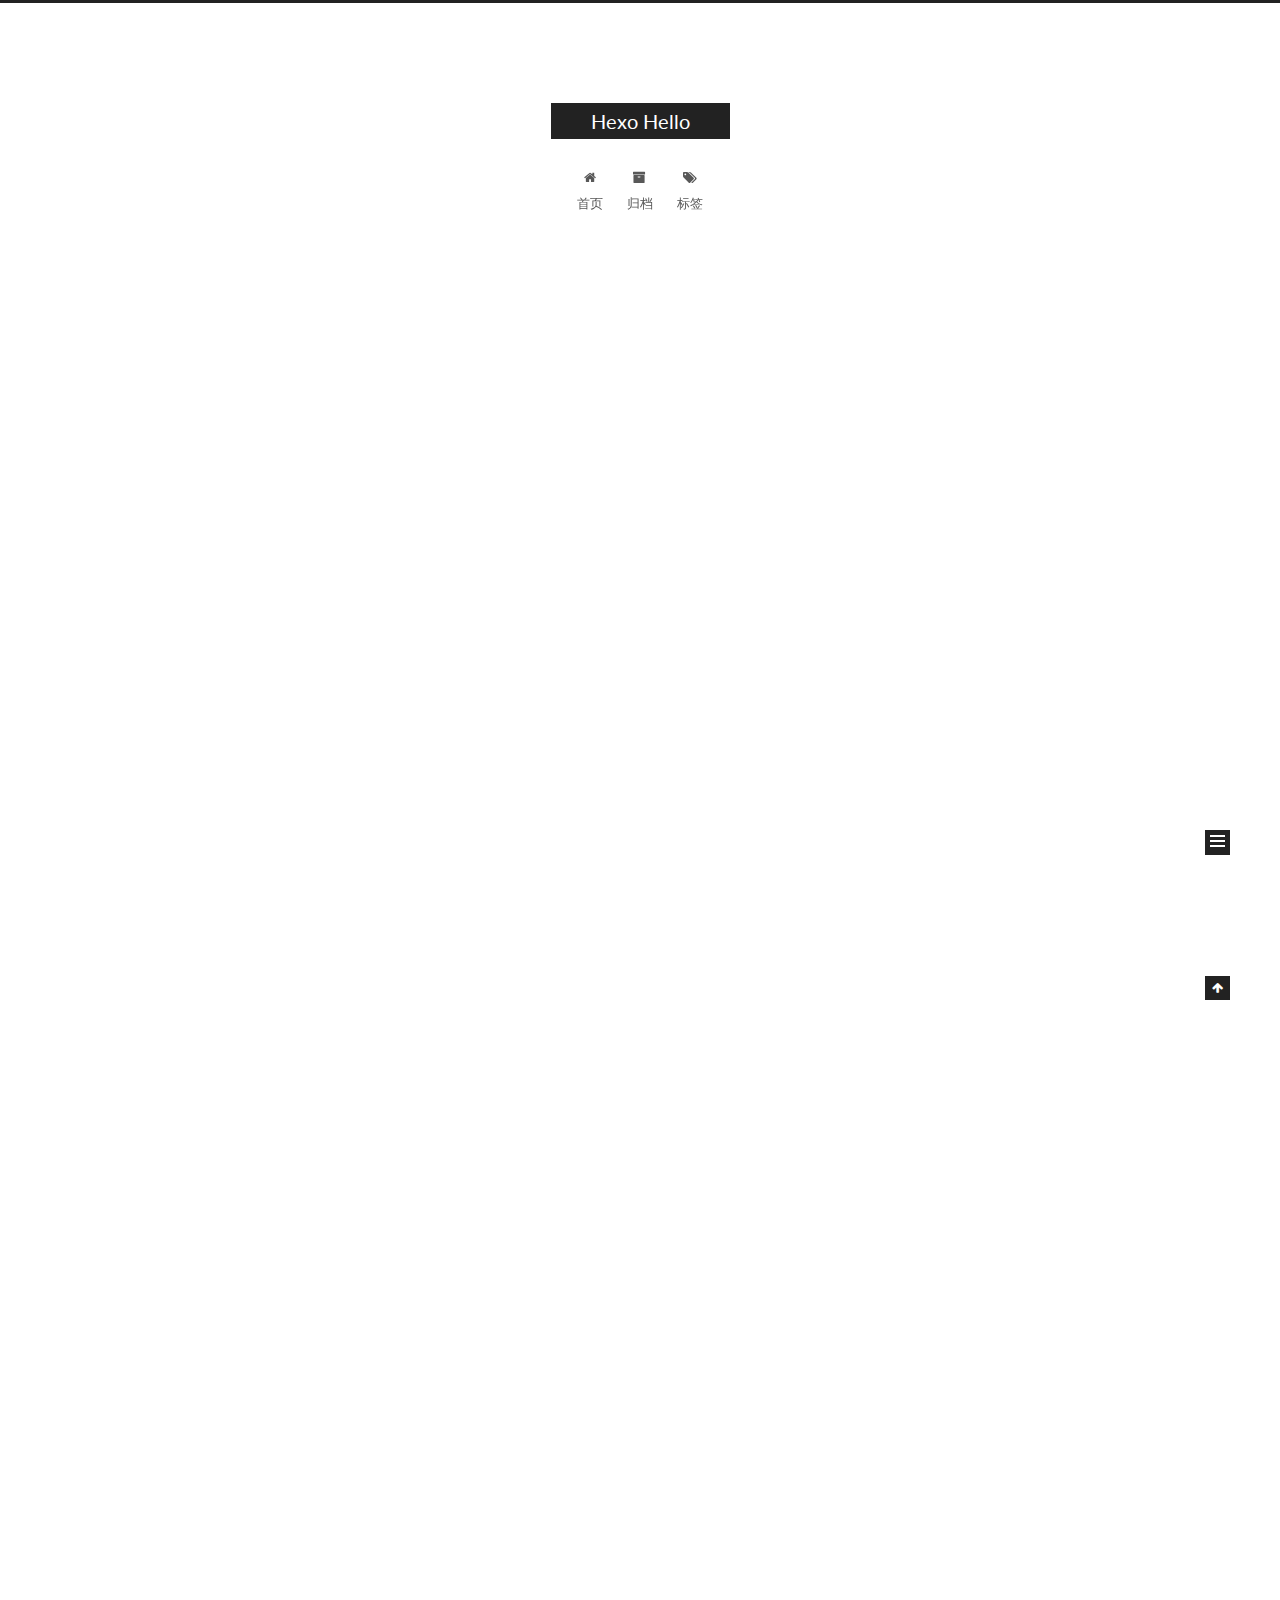
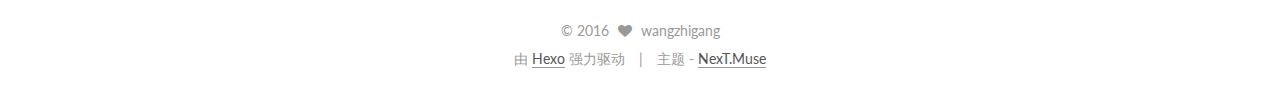
==== commit 3f0fc021: "Site updated: 2016-07-02 09:49:27" ====
--- a/index.html
+++ b/index.html
@@ -342,7 +342,7 @@
               <i class="fa fa-calendar-o"></i>
             </span>
             <span class="post-meta-item-text">发表于</span>
-            <time itemprop="dateCreated" datetime="2016-07-01T16:45:03+08:00" content="2016-07-01">
+            <time itemprop="dateCreated" datetime="2016-07-01T16:58:47+08:00" content="2016-07-01">
               2016-07-01
             </time>
           </span>
--- a/css/main.css
+++ b/css/main.css
@@ -1548,7 +1548,7 @@
   width: 4px;
   height: 4px;
   border-radius: 50%;
-  background: #85ccad;
+  background: #855937;
 }
 .links-of-blogroll {
   font-size: 13px;
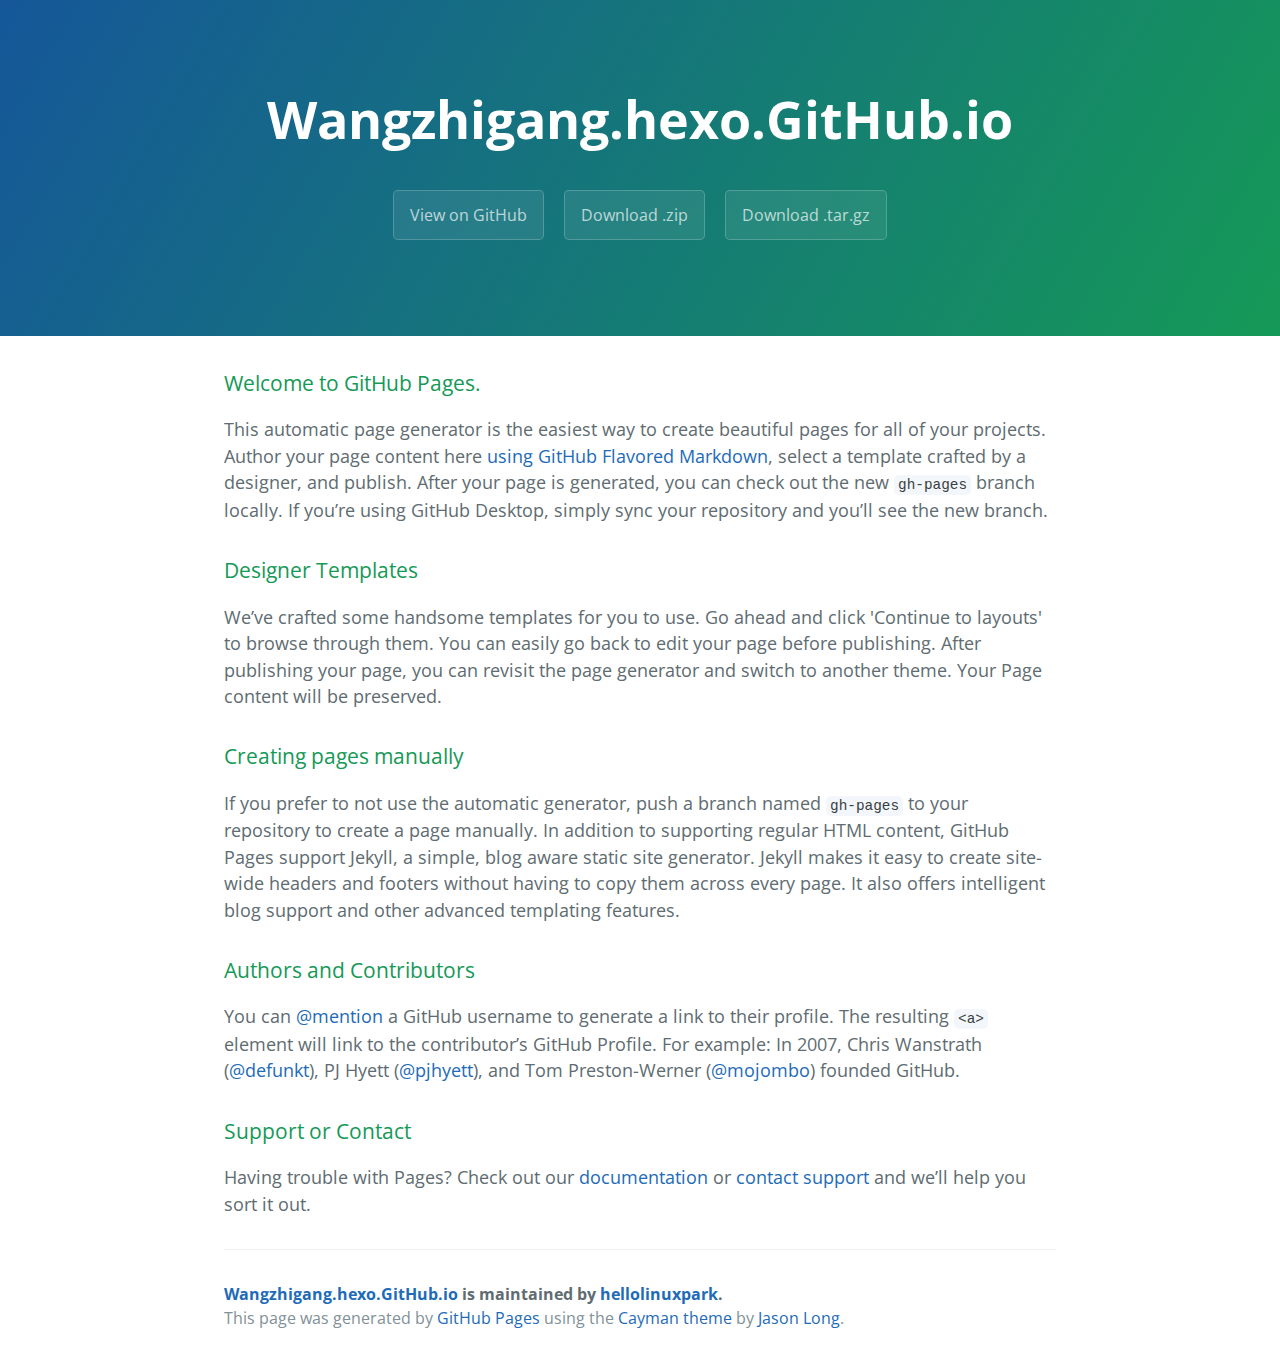
==== commit c89990d1: "Create gh-pages branch via GitHub" ====
--- a/index.html
+++ b/index.html
@@ -1,600 +1,57 @@
-<!doctype html>
+<!DOCTYPE html>
+<html lang="en-us">
+  <head>
+    <meta charset="UTF-8">
+    <title>Wangzhigang.hexo.GitHub.io by hellolinuxpark</title>
+    <meta name="viewport" content="width=device-width, initial-scale=1">
+    <link rel="stylesheet" type="text/css" href="stylesheets/normalize.css" media="screen">
+    <link href='https://fonts.googleapis.com/css?family=Open+Sans:400,700' rel='stylesheet' type='text/css'>
+    <link rel="stylesheet" type="text/css" href="stylesheets/stylesheet.css" media="screen">
+    <link rel="stylesheet" type="text/css" href="stylesheets/github-light.css" media="screen">
+  </head>
+  <body>
+    <section class="page-header">
+      <h1 class="project-name">Wangzhigang.hexo.GitHub.io</h1>
+      <h2 class="project-tagline"></h2>
+      <a href="https://github.com/hellolinuxpark/wangzhigang.hexo.github.io" class="btn">View on GitHub</a>
+      <a href="https://github.com/hellolinuxpark/wangzhigang.hexo.github.io/zipball/master" class="btn">Download .zip</a>
+      <a href="https://github.com/hellolinuxpark/wangzhigang.hexo.github.io/tarball/master" class="btn">Download .tar.gz</a>
+    </section>
 
+    <section class="main-content">
+      <h3>
+<a id="welcome-to-github-pages" class="anchor" href="#welcome-to-github-pages" aria-hidden="true"><span aria-hidden="true" class="octicon octicon-link"></span></a>Welcome to GitHub Pages.</h3>
 
+<p>This automatic page generator is the easiest way to create beautiful pages for all of your projects. Author your page content here <a href="https://guides.github.com/features/mastering-markdown/">using GitHub Flavored Markdown</a>, select a template crafted by a designer, and publish. After your page is generated, you can check out the new <code>gh-pages</code> branch locally. If you’re using GitHub Desktop, simply sync your repository and you’ll see the new branch.</p>
+
+<h3>
+<a id="designer-templates" class="anchor" href="#designer-templates" aria-hidden="true"><span aria-hidden="true" class="octicon octicon-link"></span></a>Designer Templates</h3>
+
+<p>We’ve crafted some handsome templates for you to use. Go ahead and click 'Continue to layouts' to browse through them. You can easily go back to edit your page before publishing. After publishing your page, you can revisit the page generator and switch to another theme. Your Page content will be preserved.</p>
+
+<h3>
+<a id="creating-pages-manually" class="anchor" href="#creating-pages-manually" aria-hidden="true"><span aria-hidden="true" class="octicon octicon-link"></span></a>Creating pages manually</h3>
+
+<p>If you prefer to not use the automatic generator, push a branch named <code>gh-pages</code> to your repository to create a page manually. In addition to supporting regular HTML content, GitHub Pages support Jekyll, a simple, blog aware static site generator. Jekyll makes it easy to create site-wide headers and footers without having to copy them across every page. It also offers intelligent blog support and other advanced templating features.</p>
+
+<h3>
+<a id="authors-and-contributors" class="anchor" href="#authors-and-contributors" aria-hidden="true"><span aria-hidden="true" class="octicon octicon-link"></span></a>Authors and Contributors</h3>
+
+<p>You can <a href="https://help.github.com/articles/basic-writing-and-formatting-syntax/#mentioning-users-and-teams" class="user-mention">@mention</a> a GitHub username to generate a link to their profile. The resulting <code>&lt;a&gt;</code> element will link to the contributor’s GitHub Profile. For example: In 2007, Chris Wanstrath (<a href="https://github.com/defunkt" class="user-mention">@defunkt</a>), PJ Hyett (<a href="https://github.com/pjhyett" class="user-mention">@pjhyett</a>), and Tom Preston-Werner (<a href="https://github.com/mojombo" class="user-mention">@mojombo</a>) founded GitHub.</p>
+
+<h3>
+<a id="support-or-contact" class="anchor" href="#support-or-contact" aria-hidden="true"><span aria-hidden="true" class="octicon octicon-link"></span></a>Support or Contact</h3>
+
+<p>Having trouble with Pages? Check out our <a href="https://help.github.com/pages">documentation</a> or <a href="https://github.com/contact">contact support</a> and we’ll help you sort it out.</p>
+
+      <footer class="site-footer">
+        <span class="site-footer-owner"><a href="https://github.com/hellolinuxpark/wangzhigang.hexo.github.io">Wangzhigang.hexo.GitHub.io</a> is maintained by <a href="https://github.com/hellolinuxpark">hellolinuxpark</a>.</span>
+
+        <span class="site-footer-credits">This page was generated by <a href="https://pages.github.com">GitHub Pages</a> using the <a href="https://github.com/jasonlong/cayman-theme">Cayman theme</a> by <a href="https://twitter.com/jasonlong">Jason Long</a>.</span>
+      </footer>
+
+    </section>
 
   
-
-
-<html class="theme-next muse use-motion">
-<head>
-  <meta charset="UTF-8"/>
-<meta http-equiv="X-UA-Compatible" content="IE=edge,chrome=1" />
-<meta name="viewport" content="width=device-width, initial-scale=1, maximum-scale=1"/>
-
-
-
-<meta http-equiv="Cache-Control" content="no-transform" />
-<meta http-equiv="Cache-Control" content="no-siteapp" />
-
-
-
-
-
-
-
-
-
-
-
-
-  
-  
-  <link href="/vendors/fancybox/source/jquery.fancybox.css?v=2.1.5" rel="stylesheet" type="text/css" />
-
-
-
-
-  
-  
-  
-  
-
-  
-    
-    
-  
-
-  
-
-  
-
-  
-
-  
-
-  
-    
-    
-    <link href="//fonts.googleapis.com/css?family=Lato:300,300italic,400,400italic,700,700italic&subset=latin,latin-ext" rel="stylesheet" type="text/css">
-  
-
-
-
-
-
-
-<link href="/vendors/font-awesome/css/font-awesome.min.css?v=4.4.0" rel="stylesheet" type="text/css" />
-
-<link href="/css/main.css?v=5.0.1" rel="stylesheet" type="text/css" />
-
-
-  <meta name="keywords" content="Hexo, NexT" />
-
-
-
-
-
-
-
-
-  <link rel="shortcut icon" type="image/x-icon" href="/favicon.ico?v=5.0.1" />
-
-
-
-
-
-
-<meta property="og:type" content="website">
-<meta property="og:title" content="Hexo Hello">
-<meta property="og:url" content="http://yoursite.com/index.html">
-<meta property="og:site_name" content="Hexo Hello">
-<meta name="twitter:card" content="summary">
-<meta name="twitter:title" content="Hexo Hello">
-
-
-
-<script type="text/javascript" id="hexo.configuration">
-  var NexT = window.NexT || {};
-  var CONFIG = {
-    scheme: 'Muse',
-    sidebar: {"position":"left","display":"post"},
-    fancybox: true,
-    motion: true,
-    duoshuo: {
-      userId: 0,
-      author: '博主'
-    }
-  };
-</script>
-
-
-
-
-  <link rel="canonical" href="http://yoursite.com/"/>
-
-  <title> Hexo Hello </title>
-</head>
-
-<body itemscope itemtype="http://schema.org/WebPage" lang="zh-Hans">
-
-  
-
-
-
-
-
-
-
-
-
-
-  
-  
-    
-  
-
-  <div class="container one-collumn sidebar-position-left 
-   page-home 
- ">
-    <div class="headband"></div>
-
-    <header id="header" class="header" itemscope itemtype="http://schema.org/WPHeader">
-      <div class="header-inner"><div class="site-meta ">
-  
-
-  <div class="custom-logo-site-title">
-    <a href="/"  class="brand" rel="start">
-      <span class="logo-line-before"><i></i></span>
-      <span class="site-title">Hexo Hello</span>
-      <span class="logo-line-after"><i></i></span>
-    </a>
-  </div>
-  <p class="site-subtitle"></p>
-</div>
-
-<div class="site-nav-toggle">
-  <button>
-    <span class="btn-bar"></span>
-    <span class="btn-bar"></span>
-    <span class="btn-bar"></span>
-  </button>
-</div>
-
-<nav class="site-nav">
-  
-
-  
-    <ul id="menu" class="menu">
-      
-        
-        <li class="menu-item menu-item-home">
-          <a href="/" rel="section">
-            
-              <i class="menu-item-icon fa fa-fw fa-home"></i> <br />
-            
-            首页
-          </a>
-        </li>
-      
-        
-        <li class="menu-item menu-item-archives">
-          <a href="/archives" rel="section">
-            
-              <i class="menu-item-icon fa fa-fw fa-archive"></i> <br />
-            
-            归档
-          </a>
-        </li>
-      
-        
-        <li class="menu-item menu-item-tags">
-          <a href="/tags" rel="section">
-            
-              <i class="menu-item-icon fa fa-fw fa-tags"></i> <br />
-            
-            标签
-          </a>
-        </li>
-      
-
-      
-    </ul>
-  
-
-  
-</nav>
-
- </div>
-    </header>
-
-    <main id="main" class="main">
-      <div class="main-inner">
-        <div class="content-wrap">
-          <div id="content" class="content">
-            
-  <section id="posts" class="posts-expand">
-    
-      
-
-  
-  
-
-  
-  
-  
-
-  <article class="post post-type-normal " itemscope itemtype="http://schema.org/Article">
-
-    
-      <header class="post-header">
-
-        
-        
-          <h1 class="post-title" itemprop="name headline">
-            
-            
-              
-                
-                <a class="post-title-link" href="/2016/07/01/My-new-Post/" itemprop="url">
-                  My new Post
-                </a>
-              
-            
-          </h1>
-        
-
-        <div class="post-meta">
-          <span class="post-time">
-            <span class="post-meta-item-icon">
-              <i class="fa fa-calendar-o"></i>
-            </span>
-            <span class="post-meta-item-text">发表于</span>
-            <time itemprop="dateCreated" datetime="2016-07-01T17:10:19+08:00" content="2016-07-01">
-              2016-07-01
-            </time>
-          </span>
-
-          
-
-          
-            
-          
-
-          
-
-          
-          
-
-          
-        </div>
-      </header>
-    
-
-
-    <div class="post-body" itemprop="articleBody">
-
-      
-      
-
-      
-        
-          
-            
-          
-        
-      
-    </div>
-
-    <div>
-      
-    </div>
-
-    <div>
-      
-    </div>
-
-    <footer class="post-footer">
-      
-
-      
-
-      
-      
-        <div class="post-eof"></div>
-      
-    </footer>
-  </article>
-
-
-    
-      
-
-  
-  
-
-  
-  
-  
-
-  <article class="post post-type-normal " itemscope itemtype="http://schema.org/Article">
-
-    
-      <header class="post-header">
-
-        
-        
-          <h1 class="post-title" itemprop="name headline">
-            
-            
-              
-                
-                <a class="post-title-link" href="/2016/07/01/hello-world/" itemprop="url">
-                  Hello World
-                </a>
-              
-            
-          </h1>
-        
-
-        <div class="post-meta">
-          <span class="post-time">
-            <span class="post-meta-item-icon">
-              <i class="fa fa-calendar-o"></i>
-            </span>
-            <span class="post-meta-item-text">发表于</span>
-            <time itemprop="dateCreated" datetime="2016-07-01T16:58:47+08:00" content="2016-07-01">
-              2016-07-01
-            </time>
-          </span>
-
-          
-
-          
-            
-          
-
-          
-
-          
-          
-
-          
-        </div>
-      </header>
-    
-
-
-    <div class="post-body" itemprop="articleBody">
-
-      
-      
-
-      
-        
-          
-            <p>Welcome to <a href="https://hexo.io/" target="_blank" rel="external">Hexo</a>! This is your very first post. Check <a href="https://hexo.io/docs/" target="_blank" rel="external">documentation</a> for more info. If you get any problems when using Hexo, you can find the answer in <a href="https://hexo.io/docs/troubleshooting.html" target="_blank" rel="external">troubleshooting</a> or you can ask me on <a href="https://github.com/hexojs/hexo/issues" target="_blank" rel="external">GitHub</a>.</p>
-<h2 id="Quick-Start"><a href="#Quick-Start" class="headerlink" title="Quick Start"></a>Quick Start</h2><h3 id="Create-a-new-post"><a href="#Create-a-new-post" class="headerlink" title="Create a new post"></a>Create a new post</h3><figure class="highlight bash"><table><tr><td class="gutter"><pre><div class="line">1</div></pre></td><td class="code"><pre><div class="line">$ hexo new <span class="string">"My New Post"</span></div></pre></td></tr></table></figure>
-<p>More info: <a href="https://hexo.io/docs/writing.html" target="_blank" rel="external">Writing</a></p>
-<h3 id="Run-server"><a href="#Run-server" class="headerlink" title="Run server"></a>Run server</h3><figure class="highlight bash"><table><tr><td class="gutter"><pre><div class="line">1</div></pre></td><td class="code"><pre><div class="line">$ hexo server</div></pre></td></tr></table></figure>
-<p>More info: <a href="https://hexo.io/docs/server.html" target="_blank" rel="external">Server</a></p>
-<h3 id="Generate-static-files"><a href="#Generate-static-files" class="headerlink" title="Generate static files"></a>Generate static files</h3><figure class="highlight bash"><table><tr><td class="gutter"><pre><div class="line">1</div></pre></td><td class="code"><pre><div class="line">$ hexo generate</div></pre></td></tr></table></figure>
-<p>More info: <a href="https://hexo.io/docs/generating.html" target="_blank" rel="external">Generating</a></p>
-<h3 id="Deploy-to-remote-sites"><a href="#Deploy-to-remote-sites" class="headerlink" title="Deploy to remote sites"></a>Deploy to remote sites</h3><figure class="highlight bash"><table><tr><td class="gutter"><pre><div class="line">1</div></pre></td><td class="code"><pre><div class="line">$ hexo deploy</div></pre></td></tr></table></figure>
-<p>More info: <a href="https://hexo.io/docs/deployment.html" target="_blank" rel="external">Deployment</a></p>
-
-          
-        
-      
-    </div>
-
-    <div>
-      
-    </div>
-
-    <div>
-      
-    </div>
-
-    <footer class="post-footer">
-      
-
-      
-
-      
-      
-        <div class="post-eof"></div>
-      
-    </footer>
-  </article>
-
-
-    
-  </section>
-
-  
-
-
-          </div>
-          
-
-
-          
-
-        </div>
-        
-          
-  
-  <div class="sidebar-toggle">
-    <div class="sidebar-toggle-line-wrap">
-      <span class="sidebar-toggle-line sidebar-toggle-line-first"></span>
-      <span class="sidebar-toggle-line sidebar-toggle-line-middle"></span>
-      <span class="sidebar-toggle-line sidebar-toggle-line-last"></span>
-    </div>
-  </div>
-
-  <aside id="sidebar" class="sidebar">
-    <div class="sidebar-inner">
-
-      
-
-      
-
-      <section class="site-overview sidebar-panel  sidebar-panel-active ">
-        <div class="site-author motion-element" itemprop="author" itemscope itemtype="http://schema.org/Person">
-          <img class="site-author-image" itemprop="image"
-               src="/images/avatar.gif"
-               alt="wangzhigang" />
-          <p class="site-author-name" itemprop="name">wangzhigang</p>
-          <p class="site-description motion-element" itemprop="description"></p>
-        </div>
-        <nav class="site-state motion-element">
-          <div class="site-state-item site-state-posts">
-            <a href="/archives">
-              <span class="site-state-item-count">2</span>
-              <span class="site-state-item-name">日志</span>
-            </a>
-          </div>
-
-          
-
-          
-
-        </nav>
-
-        
-
-        <div class="links-of-author motion-element">
-          
-        </div>
-
-        
-        
-
-        
-        
-
-      </section>
-
-      
-
-    </div>
-  </aside>
-
-
-        
-      </div>
-    </main>
-
-    <footer id="footer" class="footer">
-      <div class="footer-inner">
-        <div class="copyright" >
-  
-  &copy; 
-  <span itemprop="copyrightYear">2016</span>
-  <span class="with-love">
-    <i class="fa fa-heart"></i>
-  </span>
-  <span class="author" itemprop="copyrightHolder">wangzhigang</span>
-</div>
-
-<div class="powered-by">
-  由 <a class="theme-link" href="http://hexo.io">Hexo</a> 强力驱动
-</div>
-
-<div class="theme-info">
-  主题 -
-  <a class="theme-link" href="https://github.com/iissnan/hexo-theme-next">
-    NexT.Muse
-  </a>
-</div>
-
-        
-
-        
-      </div>
-    </footer>
-
-    <div class="back-to-top">
-      <i class="fa fa-arrow-up"></i>
-    </div>
-  </div>
-
-  
-
-<script type="text/javascript">
-  if (Object.prototype.toString.call(window.Promise) !== '[object Function]') {
-    window.Promise = null;
-  }
-</script>
-
-
-
-
-
-
-
-
-
-  
-
-
-
-  
-  <script type="text/javascript" src="/vendors/jquery/index.js?v=2.1.3"></script>
-
-  
-  <script type="text/javascript" src="/vendors/fastclick/lib/fastclick.min.js?v=1.0.6"></script>
-
-  
-  <script type="text/javascript" src="/vendors/jquery_lazyload/jquery.lazyload.js?v=1.9.7"></script>
-
-  
-  <script type="text/javascript" src="/vendors/velocity/velocity.min.js?v=1.2.1"></script>
-
-  
-  <script type="text/javascript" src="/vendors/velocity/velocity.ui.min.js?v=1.2.1"></script>
-
-  
-  <script type="text/javascript" src="/vendors/fancybox/source/jquery.fancybox.pack.js?v=2.1.5"></script>
-
-
-  
-
-
-  <script type="text/javascript" src="/js/src/utils.js?v=5.0.1"></script>
-
-  <script type="text/javascript" src="/js/src/motion.js?v=5.0.1"></script>
-
-
-
-  
-  
-
-  
-
-  
-
-
-  <script type="text/javascript" src="/js/src/bootstrap.js?v=5.0.1"></script>
-
-
-
-  
-
-
-
-  
-
-
-
-
-  
-  
-  
-
-  
-
-  
-
-</body>
+  </body>
 </html>
--- a/stylesheets/stylesheet.css
+++ b/stylesheets/stylesheet.css
@@ -0,0 +1,245 @@
+* {
+  box-sizing: border-box; }
+
+body {
+  padding: 0;
+  margin: 0;
+  font-family: "Open Sans", "Helvetica Neue", Helvetica, Arial, sans-serif;
+  font-size: 16px;
+  line-height: 1.5;
+  color: #606c71; }
+
+a {
+  color: #1e6bb8;
+  text-decoration: none; }
+  a:hover {
+    text-decoration: underline; }
+
+.btn {
+  display: inline-block;
+  margin-bottom: 1rem;
+  color: rgba(255, 255, 255, 0.7);
+  background-color: rgba(255, 255, 255, 0.08);
+  border-color: rgba(255, 255, 255, 0.2);
+  border-style: solid;
+  border-width: 1px;
+  border-radius: 0.3rem;
+  transition: color 0.2s, background-color 0.2s, border-color 0.2s; }
+  .btn + .btn {
+    margin-left: 1rem; }
+
+.btn:hover {
+  color: rgba(255, 255, 255, 0.8);
+  text-decoration: none;
+  background-color: rgba(255, 255, 255, 0.2);
+  border-color: rgba(255, 255, 255, 0.3); }
+
+@media screen and (min-width: 64em) {
+  .btn {
+    padding: 0.75rem 1rem; } }
+
+@media screen and (min-width: 42em) and (max-width: 64em) {
+  .btn {
+    padding: 0.6rem 0.9rem;
+    font-size: 0.9rem; } }
+
+@media screen and (max-width: 42em) {
+  .btn {
+    display: block;
+    width: 100%;
+    padding: 0.75rem;
+    font-size: 0.9rem; }
+    .btn + .btn {
+      margin-top: 1rem;
+      margin-left: 0; } }
+
+.page-header {
+  color: #fff;
+  text-align: center;
+  background-color: #159957;
+  background-image: linear-gradient(120deg, #155799, #159957); }
+
+@media screen and (min-width: 64em) {
+  .page-header {
+    padding: 5rem 6rem; } }
+
+@media screen and (min-width: 42em) and (max-width: 64em) {
+  .page-header {
+    padding: 3rem 4rem; } }
+
+@media screen and (max-width: 42em) {
+  .page-header {
+    padding: 2rem 1rem; } }
+
+.project-name {
+  margin-top: 0;
+  margin-bottom: 0.1rem; }
+
+@media screen and (min-width: 64em) {
+  .project-name {
+    font-size: 3.25rem; } }
+
+@media screen and (min-width: 42em) and (max-width: 64em) {
+  .project-name {
+    font-size: 2.25rem; } }
+
+@media screen and (max-width: 42em) {
+  .project-name {
+    font-size: 1.75rem; } }
+
+.project-tagline {
+  margin-bottom: 2rem;
+  font-weight: normal;
+  opacity: 0.7; }
+
+@media screen and (min-width: 64em) {
+  .project-tagline {
+    font-size: 1.25rem; } }
+
+@media screen and (min-width: 42em) and (max-width: 64em) {
+  .project-tagline {
+    font-size: 1.15rem; } }
+
+@media screen and (max-width: 42em) {
+  .project-tagline {
+    font-size: 1rem; } }
+
+.main-content :first-child {
+  margin-top: 0; }
+.main-content img {
+  max-width: 100%; }
+.main-content h1, .main-content h2, .main-content h3, .main-content h4, .main-content h5, .main-content h6 {
+  margin-top: 2rem;
+  margin-bottom: 1rem;
+  font-weight: normal;
+  color: #159957; }
+.main-content p {
+  margin-bottom: 1em; }
+.main-content code {
+  padding: 2px 4px;
+  font-family: Consolas, "Liberation Mono", Menlo, Courier, monospace;
+  font-size: 0.9rem;
+  color: #383e41;
+  background-color: #f3f6fa;
+  border-radius: 0.3rem; }
+.main-content pre {
+  padding: 0.8rem;
+  margin-top: 0;
+  margin-bottom: 1rem;
+  font: 1rem Consolas, "Liberation Mono", Menlo, Courier, monospace;
+  color: #567482;
+  word-wrap: normal;
+  background-color: #f3f6fa;
+  border: solid 1px #dce6f0;
+  border-radius: 0.3rem; }
+  .main-content pre > code {
+    padding: 0;
+    margin: 0;
+    font-size: 0.9rem;
+    color: #567482;
+    word-break: normal;
+    white-space: pre;
+    background: transparent;
+    border: 0; }
+.main-content .highlight {
+  margin-bottom: 1rem; }
+  .main-content .highlight pre {
+    margin-bottom: 0;
+    word-break: normal; }
+.main-content .highlight pre, .main-content pre {
+  padding: 0.8rem;
+  overflow: auto;
+  font-size: 0.9rem;
+  line-height: 1.45;
+  border-radius: 0.3rem; }
+.main-content pre code, .main-content pre tt {
+  display: inline;
+  max-width: initial;
+  padding: 0;
+  margin: 0;
+  overflow: initial;
+  line-height: inherit;
+  word-wrap: normal;
+  background-color: transparent;
+  border: 0; }
+  .main-content pre code:before, .main-content pre code:after, .main-content pre tt:before, .main-content pre tt:after {
+    content: normal; }
+.main-content ul, .main-content ol {
+  margin-top: 0; }
+.main-content blockquote {
+  padding: 0 1rem;
+  margin-left: 0;
+  color: #819198;
+  border-left: 0.3rem solid #dce6f0; }
+  .main-content blockquote > :first-child {
+    margin-top: 0; }
+  .main-content blockquote > :last-child {
+    margin-bottom: 0; }
+.main-content table {
+  display: block;
+  width: 100%;
+  overflow: auto;
+  word-break: normal;
+  word-break: keep-all; }
+  .main-content table th {
+    font-weight: bold; }
+  .main-content table th, .main-content table td {
+    padding: 0.5rem 1rem;
+    border: 1px solid #e9ebec; }
+.main-content dl {
+  padding: 0; }
+  .main-content dl dt {
+    padding: 0;
+    margin-top: 1rem;
+    font-size: 1rem;
+    font-weight: bold; }
+  .main-content dl dd {
+    padding: 0;
+    margin-bottom: 1rem; }
+.main-content hr {
+  height: 2px;
+  padding: 0;
+  margin: 1rem 0;
+  background-color: #eff0f1;
+  border: 0; }
+
+@media screen and (min-width: 64em) {
+  .main-content {
+    max-width: 64rem;
+    padding: 2rem 6rem;
+    margin: 0 auto;
+    font-size: 1.1rem; } }
+
+@media screen and (min-width: 42em) and (max-width: 64em) {
+  .main-content {
+    padding: 2rem 4rem;
+    font-size: 1.1rem; } }
+
+@media screen and (max-width: 42em) {
+  .main-content {
+    padding: 2rem 1rem;
+    font-size: 1rem; } }
+
+.site-footer {
+  padding-top: 2rem;
+  margin-top: 2rem;
+  border-top: solid 1px #eff0f1; }
+
+.site-footer-owner {
+  display: block;
+  font-weight: bold; }
+
+.site-footer-credits {
+  color: #819198; }
+
+@media screen and (min-width: 64em) {
+  .site-footer {
+    font-size: 1rem; } }
+
+@media screen and (min-width: 42em) and (max-width: 64em) {
+  .site-footer {
+    font-size: 1rem; } }
+
+@media screen and (max-width: 42em) {
+  .site-footer {
+    font-size: 0.9rem; } }
--- a/stylesheets/github-light.css
+++ b/stylesheets/github-light.css
@@ -0,0 +1,124 @@
+/*
+The MIT License (MIT)
+
+Copyright (c) 2016 GitHub, Inc.
+
+Permission is hereby granted, free of charge, to any person obtaining a copy
+of this software and associated documentation files (the "Software"), to deal
+in the Software without restriction, including without limitation the rights
+to use, copy, modify, merge, publish, distribute, sublicense, and/or sell
+copies of the Software, and to permit persons to whom the Software is
+furnished to do so, subject to the following conditions:
+
+The above copyright notice and this permission notice shall be included in all
+copies or substantial portions of the Software.
+
+THE SOFTWARE IS PROVIDED "AS IS", WITHOUT WARRANTY OF ANY KIND, EXPRESS OR
+IMPLIED, INCLUDING BUT NOT LIMITED TO THE WARRANTIES OF MERCHANTABILITY,
+FITNESS FOR A PARTICULAR PURPOSE AND NONINFRINGEMENT. IN NO EVENT SHALL THE
+AUTHORS OR COPYRIGHT HOLDERS BE LIABLE FOR ANY CLAIM, DAMAGES OR OTHER
+LIABILITY, WHETHER IN AN ACTION OF CONTRACT, TORT OR OTHERWISE, ARISING FROM,
+OUT OF OR IN CONNECTION WITH THE SOFTWARE OR THE USE OR OTHER DEALINGS IN THE
+SOFTWARE.
+
+*/
+
+.pl-c /* comment */ {
+  color: #969896;
+}
+
+.pl-c1 /* constant, variable.other.constant, support, meta.property-name, support.constant, support.variable, meta.module-reference, markup.raw, meta.diff.header */,
+.pl-s .pl-v /* string variable */ {
+  color: #0086b3;
+}
+
+.pl-e /* entity */,
+.pl-en /* entity.name */ {
+  color: #795da3;
+}
+
+.pl-smi /* variable.parameter.function, storage.modifier.package, storage.modifier.import, storage.type.java, variable.other */,
+.pl-s .pl-s1 /* string source */ {
+  color: #333;
+}
+
+.pl-ent /* entity.name.tag */ {
+  color: #63a35c;
+}
+
+.pl-k /* keyword, storage, storage.type */ {
+  color: #a71d5d;
+}
+
+.pl-s /* string */,
+.pl-pds /* punctuation.definition.string, string.regexp.character-class */,
+.pl-s .pl-pse .pl-s1 /* string punctuation.section.embedded source */,
+.pl-sr /* string.regexp */,
+.pl-sr .pl-cce /* string.regexp constant.character.escape */,
+.pl-sr .pl-sre /* string.regexp source.ruby.embedded */,
+.pl-sr .pl-sra /* string.regexp string.regexp.arbitrary-repitition */ {
+  color: #183691;
+}
+
+.pl-v /* variable */ {
+  color: #ed6a43;
+}
+
+.pl-id /* invalid.deprecated */ {
+  color: #b52a1d;
+}
+
+.pl-ii /* invalid.illegal */ {
+  color: #f8f8f8;
+  background-color: #b52a1d;
+}
+
+.pl-sr .pl-cce /* string.regexp constant.character.escape */ {
+  font-weight: bold;
+  color: #63a35c;
+}
+
+.pl-ml /* markup.list */ {
+  color: #693a17;
+}
+
+.pl-mh /* markup.heading */,
+.pl-mh .pl-en /* markup.heading entity.name */,
+.pl-ms /* meta.separator */ {
+  font-weight: bold;
+  color: #1d3e81;
+}
+
+.pl-mq /* markup.quote */ {
+  color: #008080;
+}
+
+.pl-mi /* markup.italic */ {
+  font-style: italic;
+  color: #333;
+}
+
+.pl-mb /* markup.bold */ {
+  font-weight: bold;
+  color: #333;
+}
+
+.pl-md /* markup.deleted, meta.diff.header.from-file */ {
+  color: #bd2c00;
+  background-color: #ffecec;
+}
+
+.pl-mi1 /* markup.inserted, meta.diff.header.to-file */ {
+  color: #55a532;
+  background-color: #eaffea;
+}
+
+.pl-mdr /* meta.diff.range */ {
+  font-weight: bold;
+  color: #795da3;
+}
+
+.pl-mo /* meta.output */ {
+  color: #1d3e81;
+}
+
